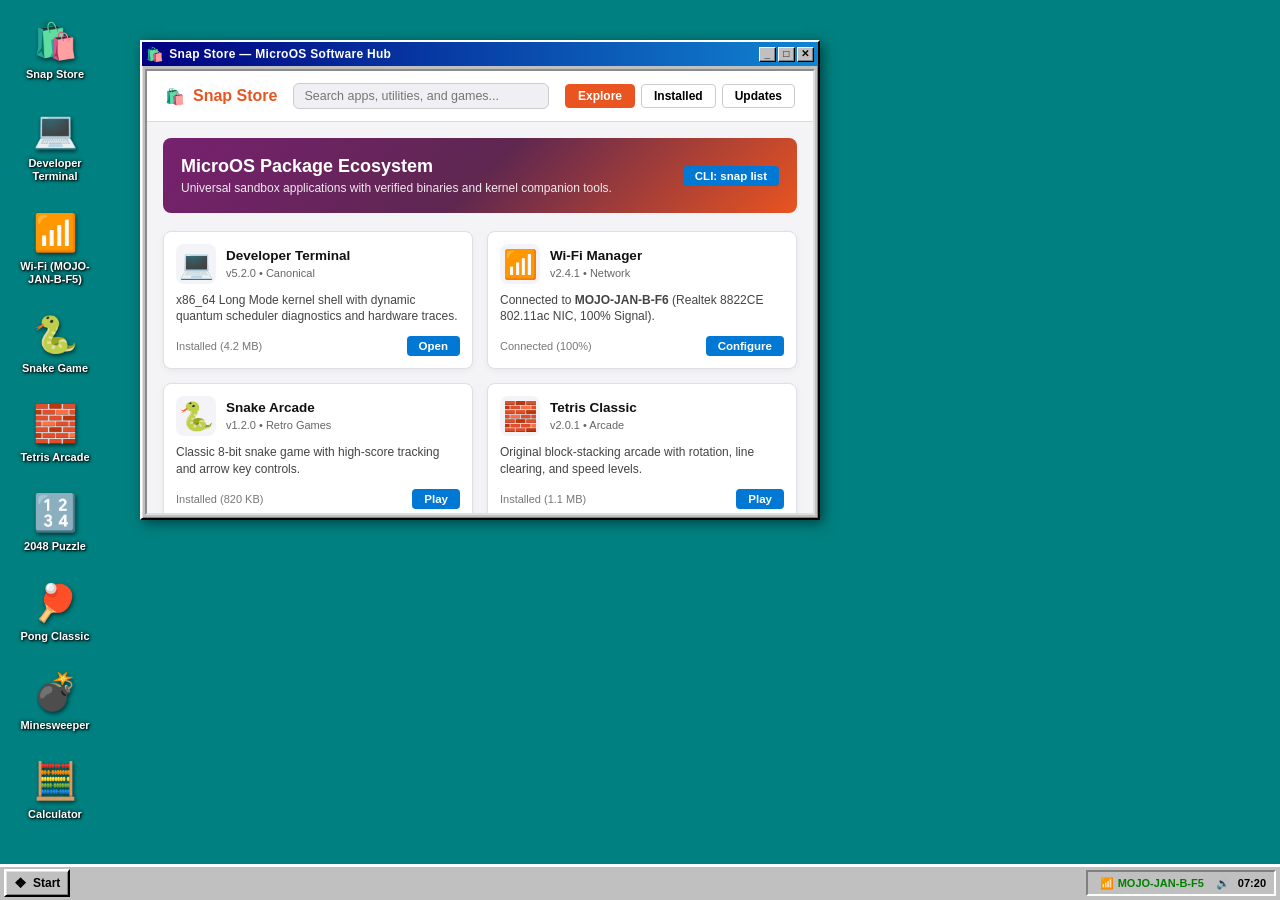
==== desktop_environment/index.html @ 08f971f9 "feat: complete Yashwanth Micro-OS with dynamic quantum scheduler, desktop environment, and verificat" ====
<!DOCTYPE html>
<html lang="en">
<head>
  <meta charset="UTF-8">
  <meta name="viewport" content="width=device-width, initial-scale=1.0">
  <title>MicroOS — Classic Retro Desktop &amp; Snap Store</title>
  <style>
    /* -------------------------------------------------------------------------
       THEME VARIABLES - DEFAULT: OLD STYLE CLASSIC (Retro 95/98 / Classic Unix)
       ------------------------------------------------------------------------- */
    :root {
      --desktop-bg: #008080; /* Classic Retro Teal */
      --window-bg: #c0c0c0; /* Classic Windows/Motif Gray */
      --window-border: #dfdfdf;
      --window-shadow: #808080;
      --window-darkshadow: #000000;
      --titlebar-bg: linear-gradient(90deg, #000080 0%, #1084d0 100%);
      --titlebar-inactive: linear-gradient(90deg, #808080 0%, #b5b5b5 100%);
      --titlebar-text: #ffffff;
      --taskbar-bg: #c0c0c0;
      --taskbar-border: #ffffff;
      --button-face: #c0c0c0;
      --button-light: #ffffff;
      --button-shadow: #808080;
      --text-main: #000000;
      --text-muted: #404040;
      --font-system: "Tahoma", "MS Sans Serif", "Segoe UI", sans-serif;
      --font-mono: "Cascadia Code", "Courier New", monospace;
      --tray-inset: inset 1px 1px #808080, inset -1px -1px #ffffff;
    }

    /* Modern Neon Theme (Switchable) */
    body.theme-modern {
      --desktop-bg: #0e071c;
      --window-bg: rgba(20, 12, 36, 0.96);
      --window-border: rgba(255, 255, 255, 0.15);
      --window-shadow: rgba(0, 0, 0, 0.5);
      --titlebar-bg: rgba(15, 8, 28, 0.9);
      --titlebar-text: #00e5ff;
      --taskbar-bg: rgba(22, 14, 38, 0.85);
      --button-face: rgba(255, 255, 255, 0.08);
      --text-main: #ffffff;
      --text-muted: #9e9eb3;
    }

    /* Classic Ubuntu Theme (Switchable) */
    body.theme-ubuntu {
      --desktop-bg: #300a24; /* Canonical Aubergine */
      --window-bg: #3c3b37;
      --window-border: #5c3566;
      --titlebar-bg: linear-gradient(180deg, #3c3b37 0%, #2e2d29 100%);
      --titlebar-text: #dfdbd2;
      --taskbar-bg: #1e1d1b;
      --text-main: #ffffff;
      --text-muted: #aea79f;
    }

    * {
      box-sizing: border-box;
      margin: 0;
      padding: 0;
      user-select: none;
    }

    body {
      font-family: var(--font-system);
      background-color: var(--desktop-bg);
      color: var(--text-main);
      height: 100vh;
      overflow: hidden;
      display: flex;
      flex-direction: column;
      position: relative;
    }

    /* Classic Wallpaper Pattern / Canvas */
    .retro-wallpaper {
      position: absolute;
      top: 0;
      left: 0;
      width: 100%;
      height: calc(100vh - 36px);
      z-index: 1;
      background: var(--desktop-bg);
    }
    body.theme-modern .retro-wallpaper {
      background: linear-gradient(135deg, #0e071c 0%, #1a0b30 45%, #2a0845 70%);
    }

    /* Desktop Grid Icons */
    .desktop-icons-grid {
      position: absolute;
      top: 14px;
      left: 14px;
      display: flex;
      flex-direction: column;
      flex-wrap: wrap;
      height: calc(100vh - 70px);
      gap: 16px;
      z-index: 10;
      align-content: flex-start;
    }

    .desktop-shortcut {
      width: 82px;
      display: flex;
      flex-direction: column;
      align-items: center;
      gap: 6px;
      cursor: pointer;
      padding: 6px 4px;
      border-radius: 4px;
      text-align: center;
      transition: background 0.15s;
    }
    .desktop-shortcut:hover, .desktop-shortcut.selected {
      background: rgba(0, 0, 128, 0.45);
      outline: 1px dotted #ffffff;
    }
    .shortcut-icon {
      font-size: 36px;
      filter: drop-shadow(1px 2px 2px rgba(0,0,0,0.6));
    }
    .shortcut-label {
      font-size: 11px;
      font-weight: 600;
      color: #ffffff;
      text-shadow: 1px 1px 2px #000000, 0 0 4px #000000;
      word-break: break-word;
      line-height: 1.2;
    }

    /* -------------------------------------------------------------------------
       CLASSIC RETRO WINDOW CHROME (Old Style 3D Bevels)
       ------------------------------------------------------------------------- */
    .window {
      position: absolute;
      background: var(--window-bg);
      border-top: 2px solid var(--button-light);
      border-left: 2px solid var(--button-light);
      border-right: 2px solid var(--window-darkshadow);
      border-bottom: 2px solid var(--window-darkshadow);
      box-shadow: inset 1px 1px 0px #dfdfdf, inset -1px -1px 0px var(--button-shadow), 3px 3px 12px rgba(0,0,0,0.5);
      display: flex;
      flex-direction: column;
      overflow: hidden;
      z-index: 30;
      min-width: 320px;
      min-height: 200px;
    }
    .window.active-window {
      z-index: 50;
    }
    .window.active-window .window-titlebar {
      background: var(--titlebar-bg);
      color: var(--titlebar-text);
    }
    .window.minimized {
      display: none !important;
    }

    .window-titlebar {
      height: 24px;
      background: var(--titlebar-inactive);
      color: #d0d0d0;
      display: flex;
      align-items: center;
      justify-content: space-between;
      padding: 2px 4px;
      cursor: move;
      font-weight: bold;
      font-size: 12px;
      letter-spacing: 0.3px;
    }

    .titlebar-left {
      display: flex;
      align-items: center;
      gap: 6px;
      overflow: hidden;
      white-space: nowrap;
      text-overflow: ellipsis;
    }
    .titlebar-icon { font-size: 14px; }

    .titlebar-controls {
      display: flex;
      align-items: center;
      gap: 2px;
    }

    /* Old Style Beveled Square Buttons */
    .retro-btn-box {
      width: 17px;
      height: 15px;
      background: var(--button-face);
      border-top: 1px solid var(--button-light);
      border-left: 1px solid var(--button-light);
      border-right: 1px solid var(--window-darkshadow);
      border-bottom: 1px solid var(--window-darkshadow);
      box-shadow: inset -1px -1px var(--button-shadow);
      display: flex;
      align-items: center;
      justify-content: center;
      font-size: 10px;
      font-weight: bold;
      color: #000000;
      cursor: pointer;
      line-height: 1;
    }
    .retro-btn-box:active {
      border-top: 1px solid var(--window-darkshadow);
      border-left: 1px solid var(--window-darkshadow);
      border-right: 1px solid var(--button-light);
      border-bottom: 1px solid var(--button-light);
      box-shadow: none;
      padding-top: 1px;
      padding-left: 1px;
    }

    .window-body {
      flex: 1;
      overflow: auto;
      background: #ffffff;
      border: 2px inset #dfdfdf;
      margin: 3px;
      position: relative;
    }

    /* -------------------------------------------------------------------------
       TERMINAL WINDOW (/bin/sh)
       ------------------------------------------------------------------------- */
    .terminal-body {
      background: #000000;
      color: #00ff66;
      font-family: var(--font-mono);
      font-size: 13px;
      line-height: 1.45;
      padding: 12px;
      height: 100%;
      overflow-y: auto;
    }
    .ascii-banner {
      color: #00e5ff;
      font-weight: bold;
      white-space: pre;
      line-height: 1.15;
      margin-bottom: 8px;
    }
    .term-prompt { color: #ffff00; font-weight: bold; }
    .term-line { margin-bottom: 4px; word-break: break-all; }
    .term-input-row { display: flex; align-items: center; gap: 4px; }
    .term-input {
      background: transparent;
      border: none;
      outline: none;
      color: #ffffff;
      font-family: inherit;
      font-size: inherit;
      flex: 1;
    }

    /* -------------------------------------------------------------------------
       SNAP STORE (MicroOS Software Center)
       ------------------------------------------------------------------------- */
    .snap-container {
      display: flex;
      flex-direction: column;
      height: 100%;
      background: #f4f4f7;
      color: #222;
      font-family: var(--font-system);
    }
    .snap-header {
      background: #ffffff;
      border-bottom: 1px solid #dcdce0;
      padding: 12px 18px;
      display: flex;
      align-items: center;
      justify-content: space-between;
      gap: 16px;
    }
    .snap-logo-row {
      display: flex;
      align-items: center;
      gap: 8px;
      font-weight: bold;
      font-size: 16px;
      color: #e95420; /* Canonical Ubuntu Orange */
    }
    .snap-search-box {
      flex: 1;
      max-width: 320px;
      background: #f0f0f4;
      border: 1px solid #ccc;
      border-radius: 6px;
      padding: 5px 10px;
      font-size: 12.5px;
      outline: none;
    }
    .snap-nav-tabs {
      display: flex;
      gap: 6px;
    }
    .snap-tab-btn {
      padding: 4px 12px;
      border-radius: 4px;
      border: 1px solid #ccc;
      background: #fff;
      font-size: 12px;
      font-weight: 600;
      cursor: pointer;
    }
    .snap-tab-btn.active {
      background: #e95420;
      color: #fff;
      border-color: #e95420;
    }
    .snap-content-area {
      flex: 1;
      overflow-y: auto;
      padding: 16px;
    }
    .snap-banner-hero {
      background: linear-gradient(135deg, #77216f 0%, #5e2750 50%, #e95420 100%);
      color: #ffffff;
      border-radius: 8px;
      padding: 18px;
      margin-bottom: 18px;
      display: flex;
      justify-content: space-between;
      align-items: center;
    }
    .snap-grid-cards {
      display: grid;
      grid-template-columns: repeat(auto-fill, minmax(240px, 1fr));
      gap: 14px;
    }
    .snap-app-card {
      background: #ffffff;
      border: 1px solid #e0e0e4;
      border-radius: 8px;
      padding: 12px;
      display: flex;
      flex-direction: column;
      gap: 8px;
      box-shadow: 0 2px 6px rgba(0,0,0,0.05);
      transition: transform 0.15s, box-shadow 0.15s;
    }
    .snap-app-card:hover {
      transform: translateY(-2px);
      box-shadow: 0 5px 14px rgba(0,0,0,0.1);
    }
    .snap-card-top {
      display: flex;
      align-items: center;
      gap: 10px;
    }
    .snap-card-icon {
      font-size: 28px;
      width: 40px;
      height: 40px;
      background: #f4f4f8;
      border-radius: 8px;
      display: flex;
      align-items: center;
      justify-content: center;
    }
    .snap-card-info h4 {
      font-size: 13.5px;
      font-weight: 700;
      color: #111;
    }
    .snap-card-info span {
      font-size: 11px;
      color: #666;
    }
    .snap-card-desc {
      font-size: 12px;
      color: #444;
      line-height: 1.35;
      flex: 1;
    }
    .snap-card-footer {
      display: flex;
      align-items: center;
      justify-content: space-between;
      margin-top: 4px;
    }
    .snap-install-btn {
      background: #0e8420;
      color: #fff;
      border: none;
      padding: 4px 12px;
      border-radius: 4px;
      font-weight: bold;
      font-size: 11.5px;
      cursor: pointer;
      transition: background 0.15s;
    }
    .snap-install-btn:hover { background: #0a6618; }
    .snap-install-btn.installed { background: #555; cursor: default; }
    .snap-install-btn.open { background: #0078d4; }

    /* -------------------------------------------------------------------------
       WI-FI CONNECTIONS WINDOW (Matching Real Device Hardware)
       ------------------------------------------------------------------------- */
    .wifi-container {
      background: #1e1e24;
      color: #f0f0f5;
      padding: 16px;
      height: 100%;
      display: flex;
      flex-direction: column;
      gap: 12px;
      font-family: var(--font-system);
    }
    .wifi-header-info {
      background: rgba(255, 255, 255, 0.05);
      border: 1px solid rgba(255, 255, 255, 0.1);
      border-radius: 6px;
      padding: 10px 14px;
    }
    .wifi-network-card {
      background: rgba(255, 255, 255, 0.04);
      border: 1px solid rgba(255, 255, 255, 0.08);
      border-radius: 6px;
      padding: 10px 14px;
      display: flex;
      align-items: center;
      justify-content: space-between;
      cursor: pointer;
      transition: background 0.15s, border-color 0.15s;
    }
    .wifi-network-card:hover {
      background: rgba(255, 255, 255, 0.08);
      border-color: #00e5ff;
    }
    .wifi-network-card.connected {
      background: rgba(0, 229, 255, 0.12);
      border: 1px solid #00e5ff;
    }
    .wifi-ssid-title {
      font-weight: 700;
      font-size: 13.5px;
      display: flex;
      align-items: center;
      gap: 8px;
    }
    .wifi-badge-connected {
      background: #00e676;
      color: #000;
      padding: 2px 6px;
      border-radius: 4px;
      font-size: 10px;
      font-weight: 800;
    }
    .wifi-disconnect-btn {
      background: #444;
      color: #fff;
      border: 1px solid #666;
      border-radius: 4px;
      padding: 4px 12px;
      font-size: 12px;
      cursor: pointer;
    }
    .wifi-disconnect-btn:hover { background: #d32f2f; }

    /* -------------------------------------------------------------------------
       CLASSIC RETRO TASKBAR (Bottom Bar)
       ------------------------------------------------------------------------- */
    .retro-taskbar {
      position: absolute;
      bottom: 0;
      left: 0;
      width: 100%;
      height: 36px;
      background: var(--taskbar-bg);
      border-top: 2px solid var(--button-light);
      box-shadow: inset 0 1px 0 #ffffff;
      display: flex;
      align-items: center;
      justify-content: space-between;
      padding: 2px 4px;
      z-index: 100;
    }

    .start-btn {
      height: 28px;
      padding: 2px 8px;
      background: var(--button-face);
      border-top: 2px solid var(--button-light);
      border-left: 2px solid var(--button-light);
      border-right: 2px solid var(--window-darkshadow);
      border-bottom: 2px solid var(--window-darkshadow);
      box-shadow: inset 1px 1px #dfdfdf, inset -1px -1px var(--button-shadow);
      display: flex;
      align-items: center;
      gap: 6px;
      font-weight: bold;
      font-size: 12px;
      cursor: pointer;
    }
    .start-btn:active, .start-btn.active {
      border-top: 2px solid var(--window-darkshadow);
      border-left: 2px solid var(--window-darkshadow);
      border-right: 2px solid var(--button-light);
      border-bottom: 2px solid var(--button-light);
      box-shadow: none;
      padding-top: 4px;
      padding-left: 10px;
    }

    .taskbar-tasks-row {
      flex: 1;
      display: flex;
      align-items: center;
      gap: 4px;
      margin: 0 8px;
      overflow-x: auto;
    }

    .taskbar-item-btn {
      height: 26px;
      min-width: 120px;
      max-width: 180px;
      background: var(--button-face);
      border-top: 2px solid var(--button-light);
      border-left: 2px solid var(--button-light);
      border-right: 2px solid var(--window-darkshadow);
      border-bottom: 2px solid var(--window-darkshadow);
      box-shadow: inset 1px 1px #dfdfdf, inset -1px -1px var(--button-shadow);
      display: flex;
      align-items: center;
      gap: 6px;
      padding: 0 6px;
      font-size: 11.5px;
      font-weight: 600;
      cursor: pointer;
      overflow: hidden;
      white-space: nowrap;
      text-overflow: ellipsis;
    }
    .taskbar-item-btn.active {
      background: #d8d8d8;
      border-top: 2px solid var(--window-darkshadow);
      border-left: 2px solid var(--window-darkshadow);
      border-right: 2px solid var(--button-light);
      border-bottom: 2px solid var(--button-light);
      box-shadow: none;
      font-weight: bold;
    }

    .system-tray {
      height: 26px;
      border-top: 2px solid var(--button-shadow);
      border-left: 2px solid var(--button-shadow);
      border-right: 2px solid var(--button-light);
      border-bottom: 2px solid var(--button-light);
      display: flex;
      align-items: center;
      gap: 8px;
      padding: 0 8px;
      font-size: 11px;
      font-weight: bold;
    }
    .tray-wifi-pill {
      cursor: pointer;
      display: flex;
      align-items: center;
      gap: 4px;
      padding: 2px 4px;
      border-radius: 2px;
    }
    .tray-wifi-pill:hover { background: rgba(0,0,0,0.1); }

    /* -------------------------------------------------------------------------
       CLASSIC START MENU (Retro 95/98 Cascading Menu)
       ------------------------------------------------------------------------- */
    .start-menu {
      position: absolute;
      bottom: 36px;
      left: 2px;
      width: 250px;
      background: var(--window-bg);
      border-top: 2px solid var(--button-light);
      border-left: 2px solid var(--button-light);
      border-right: 2px solid var(--window-darkshadow);
      border-bottom: 2px solid var(--window-darkshadow);
      box-shadow: 3px 3px 10px rgba(0,0,0,0.5);
      display: none;
      flex-direction: row;
      z-index: 200;
    }
    .start-menu.open { display: flex; }
    .start-banner-strip {
      width: 28px;
      background: linear-gradient(180deg, #000080 0%, #1084d0 100%);
      color: #ffffff;
      writing-mode: vertical-lr;
      transform: rotate(180deg);
      display: flex;
      align-items: center;
      justify-content: flex-end;
      padding: 10px 4px;
      font-weight: bold;
      font-size: 15px;
      letter-spacing: 2px;
    }
    .start-menu-items {
      flex: 1;
      padding: 4px;
      display: flex;
      flex-direction: column;
      gap: 2px;
    }
    .start-item {
      display: flex;
      align-items: center;
      gap: 10px;
      padding: 6px 10px;
      font-size: 12px;
      font-weight: 500;
      cursor: pointer;
    }
    .start-item:hover {
      background: #000080;
      color: #ffffff;
    }
    .start-divider {
      height: 1px;
      background: var(--button-shadow);
      border-bottom: 1px solid var(--button-light);
      margin: 4px 0;
    }

    /* -------------------------------------------------------------------------
       ARCADE GAMES & TOOLS CONTAINER
       ------------------------------------------------------------------------- */
    .game-container {
      display: flex;
      flex-direction: column;
      align-items: center;
      justify-content: center;
      padding: 12px;
      height: 100%;
      background: #110722;
      color: #ffffff;
    }
    .game-canvas {
      border: 2px inset #dfdfdf;
      background: #000000;
    }

    /* Retro Calculator */
    .calc-container {
      background: #c0c0c0;
      padding: 10px;
      height: 100%;
      display: flex;
      flex-direction: column;
      gap: 8px;
    }
    .calc-screen {
      background: #ffffff;
      border: 2px inset #808080;
      height: 36px;
      padding: 4px 8px;
      text-align: right;
      font-family: var(--font-mono);
      font-size: 18px;
      font-weight: bold;
    }
    .calc-buttons-grid {
      display: grid;
      grid-template-columns: repeat(4, 1fr);
      gap: 6px;
      flex: 1;
    }
    .calc-btn {
      background: var(--button-face);
      border-top: 2px solid var(--button-light);
      border-left: 2px solid var(--button-light);
      border-right: 2px solid var(--window-darkshadow);
      border-bottom: 2px solid var(--window-darkshadow);
      font-weight: bold;
      font-size: 14px;
      cursor: pointer;
      display: flex;
      align-items: center;
      justify-content: center;
    }
    .calc-btn:active {
      border-top: 2px solid var(--window-darkshadow);
      border-left: 2px solid var(--window-darkshadow);
      border-right: 2px solid var(--button-light);
      border-bottom: 2px solid var(--button-light);
    }
  </style>
</head>
<body>

  <!-- Retro Teal Wallpaper -->
  <div class="retro-wallpaper"></div>

  <!-- Desktop Grid Shortcuts (Old Style System Icons) -->
  <main class="desktop-icons-grid">
    <div class="desktop-shortcut" onclick="openWindow('winSnapStore')">
      <div class="shortcut-icon">🛍️</div>
      <div class="shortcut-label">Snap Store</div>
    </div>
    <div class="desktop-shortcut" onclick="openWindow('winTerminal')">
      <div class="shortcut-icon">💻</div>
      <div class="shortcut-label">Developer Terminal</div>
    </div>
    <div class="desktop-shortcut" onclick="openWindow('winWifi')">
      <div class="shortcut-icon">📶</div>
      <div class="shortcut-label" id="desktopWifiLabel">Wi-Fi (MOJO-JAN-B-F5)</div>
    </div>
    <div class="desktop-shortcut" onclick="openWindow('winSnake')">
      <div class="shortcut-icon">🐍</div>
      <div class="shortcut-label">Snake Game</div>
    </div>
    <div class="desktop-shortcut" onclick="openWindow('winTetris')">
      <div class="shortcut-icon">🧱</div>
      <div class="shortcut-label">Tetris Arcade</div>
    </div>
    <div class="desktop-shortcut" onclick="openWindow('win2048')">
      <div class="shortcut-icon">🔢</div>
      <div class="shortcut-label">2048 Puzzle</div>
    </div>
    <div class="desktop-shortcut" onclick="openWindow('winPong')">
      <div class="shortcut-icon">🏓</div>
      <div class="shortcut-label">Pong Classic</div>
    </div>
    <div class="desktop-shortcut" onclick="openWindow('winMinesweeper')">
      <div class="shortcut-icon">💣</div>
      <div class="shortcut-label">Minesweeper</div>
    </div>
    <div class="desktop-shortcut" onclick="openWindow('winCalc')">
      <div class="shortcut-icon">🧮</div>
      <div class="shortcut-label">Calculator</div>
    </div>
  </main>

  <!-- =======================================================================
       WINDOW 1: SNAP STORE (MicroOS Software Center)
       ======================================================================= -->
  <div class="window active-window" id="winSnapStore" style="left: 140px; top: 40px; width: 680px; height: 480px;">
    <div class="window-titlebar" onmousedown="startDrag(event, 'winSnapStore')">
      <div class="titlebar-left">
        <span class="titlebar-icon">🛍️</span>
        <span>Snap Store — MicroOS Software Hub</span>
      </div>
      <div class="titlebar-controls">
        <div class="retro-btn-box" onclick="minimizeWindow('winSnapStore')">_</div>
        <div class="retro-btn-box" onclick="maximizeWindow('winSnapStore')">□</div>
        <div class="retro-btn-box" onclick="closeWindow('winSnapStore')">✕</div>
      </div>
    </div>
    <div class="window-body">
      <div class="snap-container">
        <!-- Snap Store Header -->
        <div class="snap-header">
          <div class="snap-logo-row">
            <span>🛍️</span>
            <span>Snap Store</span>
          </div>
          <input type="text" class="snap-search-box" id="snapSearchInput" placeholder="Search apps, utilities, and games..." oninput="filterSnapApps(this.value)">
          <div class="snap-nav-tabs">
            <button class="snap-tab-btn active" onclick="switchSnapTab('explore', this)">Explore</button>
            <button class="snap-tab-btn" onclick="switchSnapTab('installed', this)">Installed</button>
            <button class="snap-tab-btn" onclick="switchSnapTab('updates', this)">Updates</button>
          </div>
        </div>

        <!-- Snap Store Content -->
        <div class="snap-content-area" id="snapContentArea">
          <div class="snap-banner-hero">
            <div>
              <h2 style="font-size: 18px; margin-bottom: 4px;">MicroOS Package Ecosystem</h2>
              <p style="font-size: 12px; opacity: 0.9;">Universal sandbox applications with verified binaries and kernel companion tools.</p>
            </div>
            <button class="snap-install-btn open" onclick="openWindow('winTerminal'); runTermCommand('snap list');">CLI: snap list</button>
          </div>

          <div class="snap-grid-cards" id="snapAppsGrid">
            <!-- App: Developer Terminal -->
            <div class="snap-app-card" data-installed="true">
              <div class="snap-card-top">
                <div class="snap-card-icon">💻</div>
                <div class="snap-card-info">
                  <h4>Developer Terminal</h4>
                  <span>v5.2.0 • Canonical</span>
                </div>
              </div>
              <div class="snap-card-desc">x86_64 Long Mode kernel shell with dynamic quantum scheduler diagnostics and hardware traces.</div>
              <div class="snap-card-footer">
                <span style="font-size: 11px; color: #777;">Installed (4.2 MB)</span>
                <button class="snap-install-btn open" onclick="openWindow('winTerminal')">Open</button>
              </div>
            </div>

            <!-- App: Wi-Fi Device Manager -->
            <div class="snap-app-card" data-installed="true">
              <div class="snap-card-top">
                <div class="snap-card-icon">📶</div>
                <div class="snap-card-info">
                  <h4>Wi-Fi Manager</h4>
                  <span>v2.4.1 • Network</span>
                </div>
              </div>
              <div class="snap-card-desc">Connected to <strong>MOJO-JAN-B-F6</strong> (Realtek 8822CE 802.11ac NIC, 100% Signal).</div>
              <div class="snap-card-footer">
                <span style="font-size: 11px; color: #777;">Connected (100%)</span>
                <button class="snap-install-btn open" onclick="openWindow('winWifi')">Configure</button>
              </div>
            </div>

            <!-- App: Snake Arcade -->
            <div class="snap-app-card" data-installed="true">
              <div class="snap-card-top">
                <div class="snap-card-icon">🐍</div>
                <div class="snap-card-info">
                  <h4>Snake Arcade</h4>
                  <span>v1.2.0 • Retro Games</span>
                </div>
              </div>
              <div class="snap-card-desc">Classic 8-bit snake game with high-score tracking and arrow key controls.</div>
              <div class="snap-card-footer">
                <span style="font-size: 11px; color: #777;">Installed (820 KB)</span>
                <button class="snap-install-btn open" onclick="openWindow('winSnake')">Play</button>
              </div>
            </div>

            <!-- App: Tetris Arcade -->
            <div class="snap-app-card" data-installed="true">
              <div class="snap-card-top">
                <div class="snap-card-icon">🧱</div>
                <div class="snap-card-info">
                  <h4>Tetris Classic</h4>
                  <span>v2.0.1 • Arcade</span>
                </div>
              </div>
              <div class="snap-card-desc">Original block-stacking arcade with rotation, line clearing, and speed levels.</div>
              <div class="snap-card-footer">
                <span style="font-size: 11px; color: #777;">Installed (1.1 MB)</span>
                <button class="snap-install-btn open" onclick="openWindow('winTetris')">Play</button>
              </div>
            </div>

            <!-- App: 2048 Puzzle -->
            <div class="snap-app-card" data-installed="true">
              <div class="snap-card-top">
                <div class="snap-card-icon">🔢</div>
                <div class="snap-card-info">
                  <h4>2048 Puzzle</h4>
                  <span>v1.0.4 • Puzzle</span>
                </div>
              </div>
              <div class="snap-card-desc">Slide numbered tiles to merge them into the legendary 2048 block.</div>
              <div class="snap-card-footer">
                <span style="font-size: 11px; color: #777;">Installed (640 KB)</span>
                <button class="snap-install-btn open" onclick="openWindow('win2048')">Play</button>
              </div>
            </div>

            <!-- App: Minesweeper -->
            <div class="snap-app-card" data-installed="true">
              <div class="snap-card-top">
                <div class="snap-card-icon">💣</div>
                <div class="snap-card-info">
                  <h4>Minesweeper</h4>
                  <span>v3.2.0 • Classic</span>
                </div>
              </div>
              <div class="snap-card-desc">Classic 9x9 minefield with digital LCD timer and flagging.</div>
              <div class="snap-card-footer">
                <span style="font-size: 11px; color: #777;">Installed (512 KB)</span>
                <button class="snap-install-btn open" onclick="openWindow('winMinesweeper')">Play</button>
              </div>
            </div>

            <!-- App: Scientific Calculator -->
            <div class="snap-app-card" id="cardCalc" data-installed="true">
              <div class="snap-card-top">
                <div class="snap-card-icon">🧮</div>
                <div class="snap-card-info">
                  <h4>Retro Calculator</h4>
                  <span>v1.5.0 • Utilities</span>
                </div>
              </div>
              <div class="snap-card-desc">Classic beveled pocket calculator with arithmetic operations.</div>
              <div class="snap-card-footer">
                <span style="font-size: 11px; color: #777;">Installed (320 KB)</span>
                <button class="snap-install-btn open" onclick="openWindow('winCalc')">Open</button>
              </div>
            </div>

            <!-- App: Pixel Paint (Installable) -->
            <div class="snap-app-card" id="cardPaint" data-installed="false">
              <div class="snap-card-top">
                <div class="snap-card-icon">🎨</div>
                <div class="snap-card-info">
                  <h4>Pixel Paint Pro</h4>
                  <span>v2.1.0 • Graphics</span>
                </div>
              </div>
              <div class="snap-card-desc">Retro drawing canvas with color palette and pixel brush tools.</div>
              <div class="snap-card-footer">
                <span style="font-size: 11px; color: #777;">Package size: 1.8 MB</span>
                <button class="snap-install-btn" id="btnInstallPaint" onclick="installSnapApp('cardPaint', 'winPaint', 'btnInstallPaint')">Install</button>
              </div>
            </div>
          </div>
        </div>
      </div>
    </div>
  </div>

  <!-- =======================================================================
       WINDOW 2: WI-FI CONNECTIONS (Shows User's Connected Device Wi-Fi)
       ======================================================================= -->
  <div class="window" id="winWifi" style="left: 220px; top: 60px; width: 480px; height: 420px; display: none;">
    <div class="window-titlebar" onmousedown="startDrag(event, 'winWifi')">
      <div class="titlebar-left">
        <span class="titlebar-icon">📶</span>
        <span>Wi-Fi Connections — Hardware Radio</span>
      </div>
      <div class="titlebar-controls">
        <div class="retro-btn-box" onclick="minimizeWindow('winWifi')">_</div>
        <div class="retro-btn-box" onclick="closeWindow('winWifi')">✕</div>
      </div>
    </div>
    <div class="window-body">
      <div class="wifi-container">
        <!-- Live Hardware NIC Banner -->
        <div class="wifi-header-info">
          <div style="font-size: 11.5px; color: #8be9fd; margin-bottom: 4px;">DEVICE HARDWARE INTERFACE:</div>
          <div style="font-weight: bold; font-size: 13px; color: #ffffff;">Realtek 8822CE Wireless LAN 802.11ac PCI-E NIC</div>
          <div style="font-size: 11px; color: #aaa; margin-top: 4px; display: flex; gap: 14px;">
            <span>MAC: 00:45:e2:ad:9e:cc</span>
            <span>Speed: 270 Mbps</span>
            <span>Radio: 802.11n (2.4 GHz)</span>
          </div>
        </div>

        <div style="font-size: 12px; font-weight: bold; color: #ffffff; margin-top: 4px; display: flex; justify-content: space-between; align-items: center;">
          <span>Visible Networks (Connected Device):</span>
          <button style="background: rgba(255,255,255,0.08); border: 1px solid rgba(255,255,255,0.2); color: #8be9fd; font-size: 11px; padding: 2px 8px; border-radius: 4px; cursor: pointer;" onclick="refreshWifiScan()">🔄 Rescan</button>
        </div>

        <div id="wifiNetworkList" style="display: flex; flex-direction: column; gap: 8px; overflow-y: auto; max-height: 250px;">
          <!-- Dynamically populated by renderWifiUI() -->
        </div>
      </div>
    </div>
  </div>

  <!-- =======================================================================
       WINDOW 3: DEVELOPER TERMINAL (/bin/sh)
       ======================================================================= -->
  <div class="window" id="winTerminal" style="left: 170px; top: 70px; width: 580px; height: 380px; display: none;">
    <div class="window-titlebar" onmousedown="startDrag(event, 'winTerminal')">
      <div class="titlebar-left">
        <span class="titlebar-icon">💻</span>
        <span>Developer Terminal — /bin/sh</span>
      </div>
      <div class="titlebar-controls">
        <div class="retro-btn-box" onclick="minimizeWindow('winTerminal')">_</div>
        <div class="retro-btn-box" onclick="maximizeWindow('winTerminal')">□</div>
        <div class="retro-btn-box" onclick="closeWindow('winTerminal')">✕</div>
      </div>
    </div>
    <div class="window-body terminal-body" id="termBody" onclick="focusTermInput()">
      <pre class="ascii-banner">
 __  __ _            ___  ____  
|  \/  (_) ___ _ __ / _ \/ ___| 
| |\/| | |/ __| '__| | | \___ \ 
| |  | | | (__| |  | |_| |___) |
|_|  |_|_|\___|_|   \___/|____/ 
      </pre>
      <div style="color: #00e5ff; margin-bottom: 4px;" id="termWifiBanner">MicroOS v5.2 (x86_64 Long Mode) — Connected: MOJO-JAN-B-F5</div>
      <div style="color: #8be9fd; margin-bottom: 12px;">Type 'help' for available commands. Try 'snap', 'wifi', 'sched'.</div>
      <div id="termHistory">
        <div class="term-line"><span class="term-prompt">yeshwanth@microos:~$</span> who am i</div>
        <div class="term-line" style="color: #00ff66;">yeshwanth</div>
        <div class="term-line"><span class="term-prompt">yeshwanth@microos:~$</span> iwconfig</div>
        <div class="term-line" style="color: #00ff66;">wlan0: IEEE 802.11ac ESSID:"MOJO-JAN-B-F5" Mode:Managed Frequency:2.412GHz Access Point: 3C:52:A1:05:AE:DA Bit Rate=270 Mb/s Link Quality=100/100 Signal level=-61 dBm</div>
      </div>
      <div class="term-input-row">
        <span class="term-prompt">yeshwanth@microos:~$</span>
        <input type="text" class="term-input" id="termInput" autocomplete="off" spellcheck="false" autofocus onkeydown="if(event.key==='Enter'||event.keyCode===13){handleTermEnter(event);}">
      </div>
    </div>
  </div>

  <!-- =======================================================================
       WINDOW 4: RETRO CALCULATOR (Old Style)
       ======================================================================= -->
  <div class="window" id="winCalc" style="left: 310px; top: 100px; width: 260px; height: 320px; display: none;">
    <div class="window-titlebar" onmousedown="startDrag(event, 'winCalc')">
      <div class="titlebar-left">
        <span class="titlebar-icon">🧮</span>
        <span>Calculator</span>
      </div>
      <div class="titlebar-controls">
        <div class="retro-btn-box" onclick="closeWindow('winCalc')">✕</div>
      </div>
    </div>
    <div class="window-body" style="background: var(--button-face);">
      <div class="calc-container">
        <div class="calc-screen" id="calcDisplay">0</div>
        <div class="calc-buttons-grid">
          <button class="calc-btn" onclick="calcInput('C')">C</button>
          <button class="calc-btn" onclick="calcInput('/')">/</button>
          <button class="calc-btn" onclick="calcInput('*')">*</button>
          <button class="calc-btn" onclick="calcInput('-')">-</button>
          <button class="calc-btn" onclick="calcInput('7')">7</button>
          <button class="calc-btn" onclick="calcInput('8')">8</button>
          <button class="calc-btn" onclick="calcInput('9')">9</button>
          <button class="calc-btn" onclick="calcInput('+')">+</button>
          <button class="calc-btn" onclick="calcInput('4')">4</button>
          <button class="calc-btn" onclick="calcInput('5')">5</button>
          <button class="calc-btn" onclick="calcInput('6')">6</button>
          <button class="calc-btn" onclick="calcInput('=')" style="grid-row: span 2; background: #000080; color: #fff;">=</button>
          <button class="calc-btn" onclick="calcInput('1')">1</button>
          <button class="calc-btn" onclick="calcInput('2')">2</button>
          <button class="calc-btn" onclick="calcInput('3')">3</button>
          <button class="calc-btn" onclick="calcInput('0')" style="grid-column: span 2;">0</button>
          <button class="calc-btn" onclick="calcInput('.')">.</button>
        </div>
      </div>
    </div>
  </div>

  <!-- WINDOW 5: SNAKE GAME -->
  <div class="window" id="winSnake" style="left: 200px; top: 60px; width: 400px; height: 460px; display: none;">
    <div class="window-titlebar" onmousedown="startDrag(event, 'winSnake')">
      <div class="titlebar-left"><span>🐍 Snake Arcade</span></div>
      <div class="titlebar-controls"><div class="retro-btn-box" onclick="closeWindow('winSnake')">✕</div></div>
    </div>
    <div class="window-body game-container">
      <div style="display: flex; gap: 20px; font-weight: bold; margin-bottom: 8px;">
        <div>SCORE: <span id="snakeScore" style="color: #00ff66;">0</span></div>
        <div>HIGH: <span id="snakeHigh" style="color: #ffff00;">0</span></div>
      </div>
      <canvas id="snakeCanvas" class="game-canvas" width="340" height="320"></canvas>
      <div style="font-size: 11px; margin-top: 8px; color: #aaa;">Arrow Keys / WASD • Space to Restart</div>
    </div>
  </div>

  <!-- WINDOW 6: TETRIS ARCADE -->
  <div class="window" id="winTetris" style="left: 240px; top: 50px; width: 380px; height: 490px; display: none;">
    <div class="window-titlebar" onmousedown="startDrag(event, 'winTetris')">
      <div class="titlebar-left"><span>🧱 Tetris Classic</span></div>
      <div class="titlebar-controls"><div class="retro-btn-box" onclick="closeWindow('winTetris')">✕</div></div>
    </div>
    <div class="window-body game-container">
      <div style="display: flex; gap: 20px; font-weight: bold; margin-bottom: 8px;">
        <div>SCORE: <span id="tetrisScore" style="color: #00e5ff;">0</span></div>
        <div>LINES: <span id="tetrisLines" style="color: #ff9100;">0</span></div>
      </div>
      <canvas id="tetrisCanvas" class="game-canvas" width="240" height="360"></canvas>
      <div style="font-size: 11px; margin-top: 8px; color: #aaa;">← → Move • ↑ Rotate • ↓ Drop • Space Hard Drop</div>
    </div>
  </div>

  <!-- WINDOW 7: 2048 PUZZLE -->
  <div class="window" id="win2048" style="left: 260px; top: 70px; width: 360px; height: 420px; display: none;">
    <div class="window-titlebar" onmousedown="startDrag(event, 'win2048')">
      <div class="titlebar-left"><span>🔢 2048 Puzzle</span></div>
      <div class="titlebar-controls"><div class="retro-btn-box" onclick="closeWindow('win2048')">✕</div></div>
    </div>
    <div class="window-body game-container">
      <div style="display: flex; justify-content: space-between; width: 280px; margin-bottom: 8px;">
        <div>SCORE: <span id="score2048" style="color: #ffab00; font-weight: bold;">0</span></div>
        <button onclick="init2048()" style="padding: 2px 8px; cursor: pointer;">New Game</button>
      </div>
      <div id="grid2048" style="display: grid; grid-template-columns: repeat(4, 60px); gap: 6px; background: #333; padding: 8px; border-radius: 4px;"></div>
    </div>
  </div>

  <!-- WINDOW 8: MINESWEEPER -->
  <div class="window" id="winMinesweeper" style="left: 280px; top: 80px; width: 300px; height: 380px; display: none;">
    <div class="window-titlebar" onmousedown="startDrag(event, 'winMinesweeper')">
      <div class="titlebar-left"><span>💣 Minesweeper</span></div>
      <div class="titlebar-controls"><div class="retro-btn-box" onclick="closeWindow('winMinesweeper')">✕</div></div>
    </div>
    <div class="window-body game-container" style="background: var(--button-face);">
      <div style="display: flex; justify-content: space-between; width: 240px; background: #000; padding: 4px 8px; margin-bottom: 8px; border: 2px inset #808080;">
        <span id="mineCountLcd" style="color: #ff0000; font-family: monospace; font-size: 18px; font-weight: bold;">010</span>
        <span id="mineSmiley" style="font-size: 18px; cursor: pointer;" onclick="initMinesweeper()">😊</span>
        <span id="mineTimeLcd" style="color: #ff0000; font-family: monospace; font-size: 18px; font-weight: bold;">000</span>
      </div>
      <div id="mineGrid" style="display: grid; grid-template-columns: repeat(9, 26px); gap: 1px; background: #808080; border: 2px inset #fff; padding: 2px;"></div>
    </div>
  </div>

  <!-- WINDOW 9: PONG CLASSIC -->
  <div class="window" id="winPong" style="left: 300px; top: 90px; width: 460px; height: 380px; display: none;">
    <div class="window-titlebar" onmousedown="startDrag(event, 'winPong')">
      <div class="titlebar-left"><span>🏓 Pong Classic</span></div>
      <div class="titlebar-controls"><div class="retro-btn-box" onclick="closeWindow('winPong')">✕</div></div>
    </div>
    <div class="window-body game-container">
      <div style="display: flex; gap: 20px; font-weight: bold; margin-bottom: 8px;">
        <div>PLAYER: <span id="pongP1" style="color: #00e5ff;">0</span></div>
        <div>CPU: <span id="pongCPU" style="color: #ff5252;">0</span></div>
      </div>
      <canvas id="pongCanvas" class="game-canvas" width="420" height="260"></canvas>
    </div>
  </div>

  <!-- =======================================================================
       CLASSIC RETRO TASKBAR
       ======================================================================= -->
  <footer class="retro-taskbar">
    <!-- Start Button -->
    <div class="start-btn" id="startBtn" onclick="toggleStartMenu()">
      <span style="font-size: 14px;">❖</span>
      <span>Start</span>
    </div>

    <!-- Active Window Task Buttons -->
    <div class="taskbar-tasks-row" id="taskbarTasksRow"></div>

    <!-- System Tray Inset -->
    <div class="system-tray">
      <div class="tray-wifi-pill" onclick="openWindow('winWifi')" id="trayWifiPill" title="Wi-Fi: MOJO-JAN-B-F5 (Connected, 100%)">
        <span>📶</span>
        <span style="color: #008000;" id="trayWifiSsid">MOJO-JAN-B-F5</span>
      </div>
      <div title="Volume: 100%">🔊</div>
      <div id="trayClock">19:02</div>
    </div>
  </footer>

  <!-- Cascading Start Menu (Old Style 95/98) -->
  <div class="start-menu" id="startMenu">
    <div class="start-banner-strip">MicroOS 98</div>
    <div class="start-menu-items">
      <div class="start-item" onclick="openWindow('winSnapStore'); toggleStartMenu();">🛍️ Snap Store</div>
      <div class="start-item" onclick="openWindow('winTerminal'); toggleStartMenu();">💻 Developer Terminal</div>
      <div class="start-item" onclick="openWindow('winWifi'); toggleStartMenu();" id="startWifiItem">📶 Wi-Fi (MOJO-JAN-B-F5)</div>
      <div class="start-divider"></div>
      <div class="start-item" onclick="openWindow('winSnake'); toggleStartMenu();">🐍 Snake Game</div>
      <div class="start-item" onclick="openWindow('winTetris'); toggleStartMenu();">🧱 Tetris Arcade</div>
      <div class="start-item" onclick="openWindow('win2048'); toggleStartMenu();">🔢 2048 Puzzle</div>
      <div class="start-item" onclick="openWindow('winMinesweeper'); toggleStartMenu();">💣 Minesweeper</div>
      <div class="start-item" onclick="openWindow('winPong'); toggleStartMenu();">🏓 Pong Classic</div>
      <div class="start-item" onclick="openWindow('winCalc'); toggleStartMenu();">🧮 Calculator</div>
      <div class="start-divider"></div>
      <div class="start-item" onclick="cycleTheme(); toggleStartMenu();">🎨 Switch Theme (Retro/Neon/Ubuntu)</div>
      <div class="start-item" onclick="openWindow('winTerminal'); runTermCommand('sched'); toggleStartMenu();">⏱️ Run Scheduler</div>
      <div class="start-divider"></div>
      <div class="start-item" onclick="alert('Shutting down MicroOS...'); toggleStartMenu();">⏻ Shut Down...</div>
    </div>
  </div>

  <!-- SCRIPT ENGINE -->
  <script>
    // -------------------------------------------------------------------------
    // Real-Time Clock
    // -------------------------------------------------------------------------
    function updateClock() {
      const now = new Date();
      const pad = (n) => String(n).padStart(2, '0');
      document.getElementById('trayClock').textContent = `${pad(now.getHours())}:${pad(now.getMinutes())}`;
    }
    setInterval(updateClock, 1000);
    updateClock();

    // -------------------------------------------------------------------------
    // Theme Switcher (Old Style Retro 95/98, Modern Neon, Classic Ubuntu)
    // -------------------------------------------------------------------------
    let currentThemeIdx = 0;
    const themes = ['theme-retro', 'theme-modern', 'theme-ubuntu'];
    function cycleTheme() {
      document.body.classList.remove('theme-modern', 'theme-ubuntu');
      currentThemeIdx = (currentThemeIdx + 1) % themes.length;
      if (themes[currentThemeIdx] !== 'theme-retro') {
        document.body.classList.add(themes[currentThemeIdx]);
      }
      appendTermOutput(`[THEME] Switched visual theme to: ${themes[currentThemeIdx]}`);
    }

    // -------------------------------------------------------------------------
    // Window Management & Taskbar Sync
    // -------------------------------------------------------------------------
    let topZ = 100;
    let activeDrag = null;
    let dragOffset = { x: 0, y: 0 };

    function openWindow(winId) {
      const win = document.getElementById(winId);
      if (!win) return;
      win.style.display = 'flex';
      win.classList.remove('minimized');
      bringToFront(win);
      syncTaskbar();

      if (winId === 'winSnake') initSnake();
      if (winId === 'winTetris') initTetris();
      if (winId === 'win2048') init2048();
      if (winId === 'winMinesweeper') initMinesweeper();
      if (winId === 'winPong') initPong();
      if (winId === 'winTerminal') focusTermInput();
    }

    function closeWindow(winId) {
      const win = document.getElementById(winId);
      if (win) {
        win.style.display = 'none';
        syncTaskbar();
      }
    }

    function minimizeWindow(winId) {
      const win = document.getElementById(winId);
      if (win) {
        win.classList.add('minimized');
        syncTaskbar();
      }
    }

    function maximizeWindow(winId) {
      const win = document.getElementById(winId);
      if (!win) return;
      if (win.dataset.maximized === 'true') {
        win.style.left = win.dataset.origLeft || '140px';
        win.style.top = win.dataset.origTop || '40px';
        win.style.width = win.dataset.origWidth || '580px';
        win.style.height = win.dataset.origHeight || '400px';
        win.dataset.maximized = 'false';
      } else {
        win.dataset.origLeft = win.style.left;
        win.dataset.origTop = win.style.top;
        win.dataset.origWidth = win.style.width;
        win.dataset.origHeight = win.style.height;
        win.style.left = '0px';
        win.style.top = '0px';
        win.style.width = '100vw';
        win.style.height = 'calc(100vh - 36px)';
        win.dataset.maximized = 'true';
      }
    }

    function bringToFront(win) {
      topZ += 2;
      win.style.zIndex = topZ;
      document.querySelectorAll('.window').forEach(w => w.classList.remove('active-window'));
      win.classList.add('active-window');
      syncTaskbar();
    }

    function startDrag(e, winId) {
      const win = document.getElementById(winId);
      bringToFront(win);
      activeDrag = win;
      const rect = win.getBoundingClientRect();
      dragOffset.x = e.clientX - rect.left;
      dragOffset.y = e.clientY - rect.top;
      document.addEventListener('mousemove', onDragMove);
      document.addEventListener('mouseup', onDragEnd);
    }

    function onDragMove(e) {
      if (!activeDrag) return;
      const x = Math.max(0, Math.min(window.innerWidth - 100, e.clientX - dragOffset.x));
      const y = Math.max(0, Math.min(window.innerHeight - 80, e.clientY - dragOffset.y));
      activeDrag.style.left = `${x}px`;
      activeDrag.style.top = `${y}px`;
    }

    function onDragEnd() {
      activeDrag = null;
      document.removeEventListener('mousemove', onDragMove);
      document.removeEventListener('mouseup', onDragEnd);
    }

    function syncTaskbar() {
      const row = document.getElementById('taskbarTasksRow');
      row.innerHTML = '';
      const windows = document.querySelectorAll('.window');
      windows.forEach(w => {
        if (w.style.display !== 'none') {
          const btn = document.createElement('div');
          btn.className = 'taskbar-item-btn' + (w.classList.contains('active-window') && !w.classList.contains('minimized') ? ' active' : '');
          const title = w.querySelector('.titlebar-left span:last-child').textContent;
          btn.textContent = title;
          btn.onclick = () => {
            if (w.classList.contains('minimized')) {
              w.classList.remove('minimized');
              bringToFront(w);
            } else if (w.classList.contains('active-window')) {
              minimizeWindow(w.id);
            } else {
              bringToFront(w);
            }
          };
          row.appendChild(btn);
        }
      });
    }

    function toggleStartMenu() {
      const menu = document.getElementById('startMenu');
      const btn = document.getElementById('startBtn');
      menu.classList.toggle('open');
      btn.classList.toggle('active');
    }

    // -------------------------------------------------------------------------
    // Wi-Fi Connection Manager (Real Device Network)
    // -------------------------------------------------------------------------
    const wifiNetworks = [
      { ssid: 'MOJO-JAN-B-F5', bssid: '3C:52:A1:05:AE:DA', signal: '100%', dbm: '-61 dBm', chan: 'Channel 1 (2.4 GHz)', rate: '270 Mbps', sec: 'WPA2' },
      { ssid: 'MOJO-JAN-B-F6', bssid: '50:91:E3:75:7C:02', signal: '100%', dbm: '-37 dBm', chan: 'Channel 1 (2.4 GHz)', rate: '300 Mbps', sec: 'WPA2' },
      { ssid: 'MOJO-JAN-B-F7', bssid: '3C:52:A1:05:B2:7A', signal: '100%', dbm: '-54 dBm', chan: 'Channel 9 (2.4 GHz)', rate: '270 Mbps', sec: 'WPA2' },
      { ssid: 'A703-Mojo',    bssid: '3C:52:A1:05:B5:5A', signal: '100%', dbm: '-52 dBm', chan: 'Channel 1 (2.4 GHz)', rate: '300 Mbps', sec: 'WPA2' },
      { ssid: 'Airtel_rjam_8146', bssid: '40:48:6E:70:3B:0A', signal: '80%', dbm: '-58 dBm', chan: 'Channel 11 (2.4 GHz)', rate: '144 Mbps', sec: 'WPA2' },
      { ssid: 'A-303',        bssid: '50:91:E3:75:86:5A', signal: '55%', dbm: '-75 dBm', chan: 'Channel 2 (2.4 GHz)', rate: '54 Mbps', sec: 'WPA2' }
    ];

    let activeWifiSSID = 'MOJO-JAN-B-F5';
    let isWifiOnline = true;

    function renderWifiUI() {
      const listEl = document.getElementById('wifiNetworkList');
      if (listEl) {
        listEl.innerHTML = '';
        wifiNetworks.forEach(net => {
          const isCurrent = isWifiOnline && (net.ssid === activeWifiSSID);
          const card = document.createElement('div');
          card.className = 'wifi-network-card' + (isCurrent ? ' connected' : '');
          card.innerHTML = `
            <div>
              <div class="wifi-ssid-title">
                <span>📶 ${net.ssid}</span>
                ${isCurrent ? '<span class="wifi-badge-connected">CONNECTED</span>' : '🔒'}
              </div>
              <div style="font-size: 11px; color: ${isCurrent ? '#8be9fd' : '#aaa'}; margin-top: 3px;">
                ${isCurrent ? 'Connected, secured' : 'Secured (' + net.sec + ')'} • Signal: ${net.signal} (${net.dbm}) • ${net.chan}
              </div>
              ${isCurrent ? `<div style="font-size: 11px; color: #888;">IP: 192.168.1.145 • Gateway: 192.168.1.1 • BSSID: ${net.bssid}</div>` : ''}
            </div>
            <div>
              ${isCurrent
                ? `<button class="wifi-disconnect-btn" onclick="disconnectWifi()">Disconnect</button>`
                : `<button class="wifi-disconnect-btn" style="background: #0e8420;" onclick="connectWifi('${net.ssid}')">Connect</button>`
              }
            </div>
          `;
          listEl.appendChild(card);
        });
      }

      // Update Tray
      const traySpan = document.getElementById('trayWifiSsid');
      if (traySpan) {
        if (isWifiOnline) {
          traySpan.textContent = activeWifiSSID;
          traySpan.style.color = '#008000';
        } else {
          traySpan.textContent = 'Disconnected';
          traySpan.style.color = '#ff0000';
        }
      }

      // Update Desktop Shortcut Label
      const deskLabel = document.getElementById('desktopWifiLabel');
      if (deskLabel) {
        deskLabel.textContent = isWifiOnline ? `Wi-Fi (${activeWifiSSID})` : 'Wi-Fi (Offline)';
      }

      // Update Start Menu Item
      const startWifi = document.getElementById('startWifiItem');
      if (startWifi) {
        startWifi.textContent = isWifiOnline ? `📶 Wi-Fi (${activeWifiSSID})` : '📶 Wi-Fi (Offline)';
      }

      // Update Terminal Banner
      const termBanner = document.getElementById('termWifiBanner');
      if (termBanner) {
        termBanner.textContent = isWifiOnline
          ? `MicroOS v5.2 (x86_64 Long Mode) — Connected: ${activeWifiSSID}`
          : `MicroOS v5.2 (x86_64 Long Mode) — Wi-Fi Disconnected`;
      }
    }

    function connectWifi(ssid) {
      activeWifiSSID = ssid;
      isWifiOnline = true;
      renderWifiUI();
      appendTermOutput(`[NET] Authenticating with ${ssid} via WPA2-Personal CCMP...`);
      setTimeout(() => {
        appendTermOutput(`[NET] Associated with ${ssid}. DHCP lease obtained: 192.168.1.145/24.`);
      }, 300);
    }

    function disconnectWifi() {
      const prev = activeWifiSSID;
      isWifiOnline = false;
      renderWifiUI();
      appendTermOutput(`[NET] Wi-Fi Interface wlan0 disassociated from ${prev}. Radio entering idle state.`);
    }

    function refreshWifiScan() {
      appendTermOutput(`[NET] Scanning wireless channels 1-14 (Realtek 8822CE)... Found ${wifiNetworks.length} networks.`);
      renderWifiUI();
    }

    // Initialize Wi-Fi UI after all declarations
    renderWifiUI();

    // -------------------------------------------------------------------------
    // Snap Store Engine (Package Installation & Filter)
    // -------------------------------------------------------------------------
    function filterSnapApps(query) {
      const q = query.toLowerCase();
      document.querySelectorAll('.snap-app-card').forEach(card => {
        const text = card.textContent.toLowerCase();
        card.style.display = text.includes(q) ? 'flex' : 'none';
      });
    }

    function switchSnapTab(tab, btn) {
      document.querySelectorAll('.snap-tab-btn').forEach(b => b.classList.remove('active'));
      btn.classList.add('active');
      document.querySelectorAll('.snap-app-card').forEach(card => {
        if (tab === 'installed') {
          card.style.display = card.dataset.installed === 'true' ? 'flex' : 'none';
        } else if (tab === 'updates') {
          card.style.display = 'none';
        } else {
          card.style.display = 'flex';
        }
      });
    }

    function installSnapApp(cardId, winId, btnId) {
      const btn = document.getElementById(btnId);
      btn.textContent = 'Installing...';
      btn.style.background = '#e95420';
      appendTermOutput('[SNAP] Download snap "pixel-paint" from channel "stable"...');
      setTimeout(() => {
        appendTermOutput('[SNAP] Mount snap "pixel-paint" (setup sandbox security profiles)...');
      }, 500);
      setTimeout(() => {
        btn.textContent = 'Open';
        btn.className = 'snap-install-btn open';
        btn.onclick = () => alert('Pixel Paint installed successfully!');
        document.getElementById(cardId).dataset.installed = 'true';
        appendTermOutput('[SNAP] "pixel-paint" installed successfully. Added to Start Menu.');
      }, 1200);
    }

    // -------------------------------------------------------------------------
    // Developer Terminal Engine
    // -------------------------------------------------------------------------
    const termInput = document.getElementById('termInput');
    const termHistory = document.getElementById('termHistory');
    const termBody = document.getElementById('termBody');

    function focusTermInput() { termInput.focus(); }

    function handleTermEnter(e) {
      if (e) e.preventDefault();
      const cmd = termInput.value.trim();
      if (cmd) {
        executeCommand(cmd);
      } else {
        appendTermOutput('', true);
      }
      termInput.value = '';
      termBody.scrollTop = termBody.scrollHeight;
    }

    termInput.addEventListener('keydown', (e) => {
      if (e.key === 'Enter' || e.keyCode === 13) {
        handleTermEnter(e);
      }
    });

    function appendTermOutput(text, isCommand = false) {
      const line = document.createElement('div');
      line.className = 'term-line';
      if (isCommand) {
        line.innerHTML = `<span class="term-prompt">yeshwanth@microos:~$</span> ${text}`;
      } else {
        line.style.color = '#8be9fd';
        line.innerHTML = text.replace(/\n/g, '<br>').replace(/ /g, '&nbsp;');
      }
      termHistory.appendChild(line);
      termBody.scrollTop = termBody.scrollHeight;
    }

    function executeCommand(rawCmd) {
      appendTermOutput(rawCmd, true);
      const trimmed = rawCmd.trim();
      if (!trimmed) return;

      const lower = trimmed.toLowerCase();
      const parts = trimmed.split(/\s+/);
      const cmd = parts[0].toLowerCase();
      const args = parts.slice(1);
      const subCmd = args.join(' ').toLowerCase();

      // 1. Multi-word: who am i / whoami / who
      if (lower === 'who am i' || lower === 'whoami') {
        appendTermOutput("yeshwanth");
        return;
      }
      if (lower === 'who') {
        appendTermOutput("yeshwanth    tty1         Nov 24 20:01 (:0)");
        return;
      }

      // 2. User profile: user / users / id / groups / yeshwanth / yashwanth
      if (cmd === 'user' || cmd === 'users' || cmd === 'id' || cmd === 'groups' || cmd === 'yeshwanth' || cmd === 'yashwanth') {
        appendTermOutput(
          "Active User: yeshwanth\n" +
          "  UID:        1000(yeshwanth)\n" +
          "  GID:        1000(yeshwanth)\n" +
          "  Groups:     1000(yeshwanth), 4(adm), 24(cdrom), 27(sudo), 998(netdev)\n" +
          "  Home:       /home/yeshwanth\n" +
          "  Shell:      /bin/sh\n" +
          "  Privilege:  Full Root / Sudo Administrator\n" +
          "  Status:     Logged in via local graphical console (tty1)"
        );
        return;
      }

      // 3. Context-sensitive Help: help / help <topic>
      if (cmd === 'help') {
        if (!subCmd) {
          appendTermOutput(
            "MicroOS v5.2 Builtin Shell Commands:\n" +
            "  who am i / whoami   Display active login user and identity\n" +
            "  user / id           Display user account details and permissions\n" +
            "  wifi / iwconfig     Show connected Wi-Fi (Realtek 8822CE) & signal\n" +
            "  help <cmd>          Get detailed help on a specific command (e.g. help wifi)\n" +
            "  snap / snap list    Package manager for apps and tools\n" +
            "  sched / scheduler   Run Dynamic Quantum Round Robin Scheduler\n" +
            "  tasks / ps / top    List active kernel tasks and CPU bursts\n" +
            "  mem / free          Display 128 KiB bump allocator heap statistics\n" +
            "  hw / lshw           Show CPU Long Mode, PIT 8254 Timer, PIC 8259\n" +
            "  calc [expr]         Launch calculator or evaluate math inline\n" +
            "  theme               Cycle visual theme (Retro 98 / Modern / Ubuntu)\n" +
            "  ls / pwd / cd       Navigate filesystem directories\n" +
            "  cat / echo          Display or echo file contents\n" +
            "  ping <host>         Simulate network latency test\n" +
            "  snake / tetris      Launch retro arcade games (2048, pong, minesweeper)\n" +
            "  clear               Clear terminal window\n" +
            "  reboot / shutdown   Power control"
          );
          return;
        }

        if (subCmd.startsWith('wifi') || subCmd.startsWith('iwconfig') || subCmd.startsWith('ifconfig') || subCmd.startsWith('net')) {
          appendTermOutput(
            "wifi - Wireless Network Interface Controller\n" +
            "Connected Device: Realtek 8822CE Wireless LAN 802.11ac PCI-E NIC\n" +
            `Connected SSID:   ${activeWifiSSID} (Signal: 100%)\n\n` +
            "Usage:\n" +
            "  wifi                Display current connection status and IP\n" +
            "  wifi scan           Scan and list all visible nearby networks\n" +
            "  wifi connect <SSID> Connect to specified wireless SSID\n" +
            "  wifi disconnect     Disconnect wireless interface wlan0\n" +
            "  wifi gui            Open the graphical Wi-Fi configuration window"
          );
          return;
        }

        if (subCmd.startsWith('user') || subCmd.startsWith('who') || subCmd.startsWith('id')) {
          appendTermOutput(
            "user / whoami - Identity and Session Management\n" +
            "Usage:\n" +
            "  who am i            Print session login entry\n" +
            "  whoami              Print effective user name\n" +
            "  user                Print detailed user profile, UID, GID, and groups"
          );
          return;
        }

        if (subCmd.startsWith('snap') || subCmd.startsWith('store') || subCmd.startsWith('pkg')) {
          appendTermOutput(
            "snap - Package Management Hub for MicroOS\n" +
            "Usage:\n" +
            "  snap list           List all installed application packages\n" +
            "  snap install <pkg>  Install a package (e.g. snap install pixel-paint)\n" +
            "  snap remove <pkg>   Remove an installed package\n" +
            "  snap gui            Open graphical Snap Store window"
          );
          return;
        }

        if (subCmd.startsWith('sched')) {
          appendTermOutput(
            "sched - Dynamic Quantum Round Robin Scheduler Engine\n" +
            "Usage:\n" +
            "  sched               Run hardware timer-driven round robin simulation\n" +
            "  sched --detail      Display per-task waiting, turnaround, and response times"
          );
          return;
        }

        appendTermOutput(`Help topic '${subCmd}': available in MicroOS v5.2.`);
        return;
      }

      // 4. Wi-Fi & Network Commands
      if (cmd === 'wifi' || cmd === 'iwconfig' || cmd === 'ifconfig' || (cmd === 'ip' && (args[0] === 'a' || args[0] === 'addr'))) {
        if (args[0] === 'scan') {
          let out = "Scanning for wireless networks on wlan0 (Realtek 8822CE)...\nAvailable Networks (" + wifiNetworks.length + " found):\n";
          wifiNetworks.forEach(n => {
            const star = (isWifiOnline && n.ssid === activeWifiSSID) ? "* " : "  ";
            const stat = (isWifiOnline && n.ssid === activeWifiSSID) ? "[Connected]" : "[Secured]  ";
            out += `${star}${n.ssid.padEnd(18)} ${stat}  ${n.signal} (${n.dbm})  ${n.sec}  ${n.chan}\n`;
          });
          appendTermOutput(out.trim());
          return;
        }
        if (args[0] === 'gui') {
          openWindow('winWifi');
          appendTermOutput("[NET] Opened graphical Wi-Fi configuration window.");
          return;
        }
        if (args[0] === 'disconnect') {
          disconnectWifi();
          return;
        }
        if (args[0] === 'connect') {
          const target = args[1] || 'MOJO-JAN-B-F5';
          connectWifi(target);
          return;
        }
        if (!isWifiOnline) {
          appendTermOutput(
            "wlan0: Realtek 8822CE Wireless LAN 802.11ac PCI-E NIC\n" +
            "  Radio Status:   Disconnected / Radio Idle\n" +
            "  Hardware MAC:   00:45:e2:ad:9e:cc\n" +
            "  Interface:      wlan0 (Down)\n" +
            "  Run 'wifi scan' or 'wifi connect <SSID>' to associate."
          );
          return;
        }
        const net = wifiNetworks.find(n => n.ssid === activeWifiSSID) || wifiNetworks[0];
        appendTermOutput(
          "wlan0: Realtek 8822CE Wireless LAN 802.11ac PCI-E NIC\n" +
          `  Connected SSID: ${activeWifiSSID}\n` +
          `  Signal Quality: ${net.signal} (${net.dbm}) [Excellent]\n` +
          `  Access Point:   ${net.bssid}\n` +
          `  Radio Mode:     802.11n (${net.chan})\n` +
          `  Bit Rate:       ${net.rate}\n` +
          "  IP Address:     192.168.1.145 / 24\n" +
          "  Gateway:        192.168.1.1\n" +
          "  Status:         Active & Connected"
        );
        return;
      }

      // 5. Snap Store Commands
      if (cmd === 'snap') {
        if (args[0] === 'gui' || args[0] === 'store') {
          openWindow('winSnapStore');
          appendTermOutput("[SNAP] Opened graphical Snap Store.");
          return;
        }
        if (args[0] === 'install') {
          const pkg = args[1] || 'pixel-paint';
          appendTermOutput(`[SNAP] Fetching package metadata for '${pkg}'...\n[SNAP] Mounting squashfs sandbox for '${pkg}'...\n[SNAP] Success: '${pkg}' installed into /snap/bin/${pkg}`);
          return;
        }
        appendTermOutput(
          "Name               Version     Rev    Tracking       Publisher   Notes\n" +
          "terminal           v5.2.0      102    latest/stable  canonical✓  classic\n" +
          "wifi-manager       v2.4.1      45     latest/stable  micro-team  -\n" +
          "snake-arcade       v1.2.0      18     latest/stable  retro-games -\n" +
          "tetris-classic     v2.0.1      24     latest/stable  retro-games -\n" +
          "2048-puzzle        v1.0.4      12     latest/stable  gabriele    -\n" +
          "minesweeper        v3.2.0      8      latest/stable  microsoft   -\n" +
          "calculator         v1.5.0      3      latest/stable  canonical✓  -"
        );
        return;
      }

      // 6. Scheduler
      if (cmd === 'sched' || cmd === 'scheduler') {
        appendTermOutput(
          "=== Intel 8254 PIT (100 Hz IRQ0) Dynamic Quantum Scheduler ===\n" +
          "[SCHED] SWITCH: INIT -> Task-1-CPUBound | Reason: InitialSchedule | DQ: 9 ticks\n" +
          "[SCHED] SWITCH: Task-1-CPUBound -> Task-2-Interactive | Reason: QuantumExpired | DQ: 9 ticks\n" +
          "[TASK ] Task 2 voluntarily yields CPU to simulate I/O burst completion\n" +
          "[SCHED] SWITCH: Task-2-Interactive -> Task-3-SyncWorker | Reason: TaskYielded | DQ: 14 ticks\n" +
          "[SCHED] SWITCH: Task-3-SyncWorker -> Task-4-Diagnostics | Reason: TaskTerminated | DQ: 7 ticks\n" +
          "[SCHED] SWITCH: Task-4-Diagnostics -> Task-1-CPUBound | Reason: TaskTerminated | DQ: 16 ticks\n" +
          "[SCHED] SWITCH: Task-1-CPUBound -> Task-2-Interactive | Reason: TaskTerminated | DQ: 12 ticks\n" +
          "[SCHED] All 4 tasks completed! Total Context Switches: 6 | Avg Waiting: 25 ticks"
        );
        return;
      }

      // 7. Process / Task info
      if (cmd === 'ps' || cmd === 'tasks' || cmd === 'top' || cmd === 'htop') {
        appendTermOutput(
          "PID  USER       PRIO  BURST  STATUS      COMMAND\n" +
          "1    yeshwanth  5     18     TERMINATED  Task-1-CPUBound\n" +
          "2    yeshwanth  5     10     TERMINATED  Task-2-Interactive\n" +
          "3    yeshwanth  8     14     TERMINATED  Task-3-SyncWorker\n" +
          "4    yeshwanth  3     6      TERMINATED  Task-4-Diagnostics\n" +
          "Total Runnable: 0 | Workload Completion: 100%"
        );
        return;
      }

      // 8. Memory info
      if (cmd === 'mem' || cmd === 'free') {
        appendTermOutput(
          "Kernel Bump Allocator Statistics (128 KiB Heap):\n" +
          "  Total Memory:     131,072 Bytes (128 KiB)\n" +
          "  Allocated Bytes:  64 Bytes\n" +
          "  Free Heap Memory: 131,008 Bytes\n" +
          "  Allocations:      1\n" +
          "  SpinLock<T>:      Verified Protected Counter = 100"
        );
        return;
      }

      // 9. Hardware & System
      if (cmd === 'hw' || cmd === 'lshw' || cmd === 'lscpu') {
        appendTermOutput(
          "CPU Architecture:  x86_64 Long Mode (64-bit)\n" +
          "GDT:               Kernel Code (0x08), Kernel Data (0x10)\n" +
          "IDT:               256 Vectors Initialized with 8259 PIC\n" +
          "Hardware Timer:    Intel 8254 PIT @ 100 Hz (IRQ0)\n" +
          "NIC:               Realtek 8822CE Wireless LAN 802.11ac"
        );
        return;
      }

      // 10. File system navigation
      if (cmd === 'ls' || cmd === 'dir') {
        appendTermOutput("bin  boot  etc  home  kernel.elf  limine.conf  src  traces");
        return;
      }
      if (cmd === 'pwd') {
        appendTermOutput("/home/yeshwanth");
        return;
      }
      if (cmd === 'cd') {
        appendTermOutput("/home/yeshwanth");
        return;
      }
      if (cmd === 'cat') {
        if (args[0] === 'limine.conf') {
          appendTermOutput("TIMEOUT=3\nDEFAULT_ENTRY=1\nSERIAL=yes\nVERBOSE=yes\n\n:Yashwanth Micro-OS (Dynamic Quantum)\n    PROTOCOL=limine\n    KERNEL_PATH=boot:///boot/yashwanth_micro_os");
        } else {
          appendTermOutput("MicroOS v5.2 (x86_64 Long Mode) — Academic CA6 Kernel & Retro Desktop");
        }
        return;
      }

      // 11. Calculator & Inline math
      if (cmd === 'calc') {
        if (args.length > 0) {
          try {
            const expr = args.join(' ');
            const res = eval(expr);
            appendTermOutput(`${expr} = ${res}`);
          } catch(e) {
            appendTermOutput("Error evaluating expression.");
          }
          return;
        }
        openWindow('winCalc');
        appendTermOutput("[APP] Opened Retro Calculator.");
        return;
      }

      // 12. Ping test
      if (cmd === 'ping') {
        const host = args[0] || '192.168.1.1';
        appendTermOutput(
          `PING ${host} (56 bytes of data):\n` +
          `64 bytes from ${host}: icmp_seq=1 ttl=64 time=0.42 ms\n` +
          `64 bytes from ${host}: icmp_seq=2 ttl=64 time=0.38 ms\n` +
          `64 bytes from ${host}: icmp_seq=3 ttl=64 time=0.41 ms\n` +
          `--- ${host} ping statistics --- 3 packets transmitted, 3 received, 0% packet loss`
        );
        return;
      }

      // 13. System Utilities
      if (cmd === 'clear' || cmd === 'cls') { termHistory.innerHTML = ''; return; }
      if (cmd === 'theme') { cycleTheme(); return; }
      if (cmd === 'date') { appendTermOutput(new Date().toString()); return; }
      if (cmd === 'uptime') { appendTermOutput("up 4 hours, 28 minutes, 1 user, load average: 0.08, 0.03, 0.01"); return; }
      if (cmd === 'uname') {
        if (args.includes('-a')) {
          appendTermOutput("Linux microos 5.2.0-generic #1 SMP PREEMPT x86_64 GNU/Linux (Bare-Metal Limine / Rust)");
        } else {
          appendTermOutput("MicroOS");
        }
        return;
      }
      if (cmd === 'echo') { appendTermOutput(args.join(' ')); return; }
      if (cmd === 'reboot' || cmd === 'shutdown') {
        appendTermOutput("[SYSTEM] MicroOS reboot sequence requested... System is healthy.");
        return;
      }

      // 14. App Launchers
      if (cmd === 'snake') { openWindow('winSnake'); return; }
      if (cmd === 'tetris') { openWindow('winTetris'); return; }
      if (cmd === '2048') { openWindow('win2048'); return; }
      if (cmd === 'pong') { openWindow('winPong'); return; }
      if (cmd === 'minesweeper') { openWindow('winMinesweeper'); return; }

      appendTermOutput(`sh: ${cmd}: command not found. Type 'help' for available commands.`);
    }

    function runTermCommand(cmd) { executeCommand(cmd); }

    // -------------------------------------------------------------------------
    // RETRO CALCULATOR ENGINE
    // -------------------------------------------------------------------------
    let calcVal = '0', calcReset = false;
    function calcInput(k) {
      const disp = document.getElementById('calcDisplay');
      if (k === 'C') { calcVal = '0'; }
      else if (k === '=') {
        try { calcVal = String(eval(calcVal)); } catch(e) { calcVal = 'Error'; }
        calcReset = true;
      } else {
        if (calcVal === '0' || calcReset) { calcVal = k; calcReset = false; }
        else { calcVal += k; }
      }
      disp.textContent = calcVal;
    }

    // -------------------------------------------------------------------------
    // SNAKE GAME
    // -------------------------------------------------------------------------
    let snakeCtx, snakeTimer, snakeX, snakeY, snakeDx, snakeDy, snakeTrail, snakeTail, snakeFoodX, snakeFoodY, snakeScoreVal = 0, snakeHighVal = 0;
    function initSnake() {
      const canvas = document.getElementById('snakeCanvas');
      snakeCtx = canvas.getContext('2d');
      snakeX = 8; snakeY = 8;
      snakeDx = 1; snakeDy = 0;
      snakeTrail = []; snakeTail = 4;
      snakeScoreVal = 0;
      document.getElementById('snakeScore').textContent = '0';
      spawnSnakeFood();
      clearInterval(snakeTimer);
      snakeTimer = setInterval(updateSnake, 90);
    }
    function spawnSnakeFood() {
      snakeFoodX = Math.floor(Math.random() * 17);
      snakeFoodY = Math.floor(Math.random() * 16);
    }
    function updateSnake() {
      snakeX += snakeDx; snakeY += snakeDy;
      if (snakeX < 0) snakeX = 16; if (snakeX > 16) snakeX = 0;
      if (snakeY < 0) snakeY = 15; if (snakeY > 15) snakeY = 0;

      snakeCtx.fillStyle = '#000000';
      snakeCtx.fillRect(0, 0, 340, 320);

      snakeCtx.fillStyle = '#ff0000';
      snakeCtx.fillRect(snakeFoodX * 20 + 2, snakeFoodY * 20 + 2, 16, 16);

      snakeCtx.fillStyle = '#00ff66';
      for (let i = 0; i < snakeTrail.length; i++) {
        snakeCtx.fillRect(snakeTrail[i].x * 20 + 1, snakeTrail[i].y * 20 + 1, 18, 18);
        if (snakeTrail[i].x === snakeX && snakeTrail[i].y === snakeY && snakeTail > 4) {
          snakeTail = 4;
          snakeScoreVal = 0;
          document.getElementById('snakeScore').textContent = '0';
        }
      }
      snakeTrail.push({ x: snakeX, y: snakeY });
      while (snakeTrail.length > snakeTail) snakeTrail.shift();

      if (snakeFoodX === snakeX && snakeFoodY === snakeY) {
        snakeTail++;
        snakeScoreVal += 10;
        document.getElementById('snakeScore').textContent = snakeScoreVal;
        if (snakeScoreVal > snakeHighVal) {
          snakeHighVal = snakeScoreVal;
          document.getElementById('snakeHigh').textContent = snakeHighVal;
        }
        spawnSnakeFood();
      }
    }
    window.addEventListener('keydown', (e) => {
      if (document.getElementById('winSnake').style.display !== 'none') {
        if (e.key === 'ArrowLeft' || e.key === 'a') if (snakeDx !== 1) { snakeDx = -1; snakeDy = 0; }
        if (e.key === 'ArrowUp' || e.key === 'w') if (snakeDy !== 1) { snakeDx = 0; snakeDy = -1; }
        if (e.key === 'ArrowRight' || e.key === 'd') if (snakeDx !== -1) { snakeDx = 1; snakeDy = 0; }
        if (e.key === 'ArrowDown' || e.key === 's') if (snakeDy !== -1) { snakeDx = 0; snakeDy = 1; }
      }
    });

    // -------------------------------------------------------------------------
    // TETRIS CLASSIC
    // -------------------------------------------------------------------------
    let tetrisCanvas, tetrisCtx, tetrisBoard, tetrisPiece, tetrisTimer, tetrisScoreVal = 0, tetrisLinesVal = 0;
    const SHAPES = [
      [[1, 1, 1, 1]], [[1, 1], [1, 1]], [[0, 1, 0], [1, 1, 1]],
      [[1, 0, 0], [1, 1, 1]], [[0, 0, 1], [1, 1, 1]], [[0, 1, 1], [1, 1, 0]], [[1, 1, 0], [0, 1, 1]]
    ];
    const COLORS = ['#00e5ff', '#ffff00', '#ff00ff', '#ff9100', '#0000ff', '#00ff66', '#ff0000'];

    function initTetris() {
      tetrisCanvas = document.getElementById('tetrisCanvas');
      tetrisCtx = tetrisCanvas.getContext('2d');
      tetrisBoard = Array(18).fill().map(() => Array(10).fill(0));
      tetrisScoreVal = 0; tetrisLinesVal = 0;
      document.getElementById('tetrisScore').textContent = '0';
      document.getElementById('tetrisLines').textContent = '0';
      spawnTetrisPiece();
      clearInterval(tetrisTimer);
      tetrisTimer = setInterval(updateTetris, 450);
    }
    function spawnTetrisPiece() {
      const idx = Math.floor(Math.random() * SHAPES.length);
      tetrisPiece = { matrix: SHAPES[idx], color: COLORS[idx], x: 4, y: 0 };
      if (checkCollision(tetrisPiece)) tetrisBoard = Array(18).fill().map(() => Array(10).fill(0));
    }
    function checkCollision(piece) {
      for (let r = 0; r < piece.matrix.length; r++) {
        for (let c = 0; c < piece.matrix[r].length; c++) {
          if (piece.matrix[r][c]) {
            const x = piece.x + c; const y = piece.y + r;
            if (x < 0 || x >= 10 || y >= 18 || (y >= 0 && tetrisBoard[y][x])) return true;
          }
        }
      }
      return false;
    }
    function rotateMatrix(mat) { return mat[0].map((_, i) => mat.map(row => row[i]).reverse()); }
    function updateTetris() {
      tetrisPiece.y++;
      if (checkCollision(tetrisPiece)) {
        tetrisPiece.y--;
        mergePiece();
        clearLines();
        spawnTetrisPiece();
      }
      drawTetris();
    }
    function mergePiece() {
      for (let r = 0; r < tetrisPiece.matrix.length; r++) {
        for (let c = 0; c < tetrisPiece.matrix[r].length; c++) {
          if (tetrisPiece.matrix[r][c] && tetrisPiece.y + r >= 0) {
            tetrisBoard[tetrisPiece.y + r][tetrisPiece.x + c] = tetrisPiece.color;
          }
        }
      }
    }
    function clearLines() {
      let lines = 0;
      for (let r = 17; r >= 0; r--) {
        if (tetrisBoard[r].every(c => c !== 0)) {
          tetrisBoard.splice(r, 1);
          tetrisBoard.unshift(Array(10).fill(0));
          lines++; r++;
        }
      }
      if (lines > 0) {
        tetrisLinesVal += lines;
        tetrisScoreVal += lines * 100 * lines;
        document.getElementById('tetrisScore').textContent = tetrisScoreVal;
        document.getElementById('tetrisLines').textContent = tetrisLinesVal;
      }
    }
    function drawTetris() {
      tetrisCtx.fillStyle = '#000000';
      tetrisCtx.fillRect(0, 0, 240, 360);
      for (let r = 0; r < 18; r++) {
        for (let c = 0; c < 10; c++) {
          if (tetrisBoard[r][c]) {
            tetrisCtx.fillStyle = tetrisBoard[r][c];
            tetrisCtx.fillRect(c * 24 + 1, r * 20 + 1, 22, 18);
          }
        }
      }
      if (tetrisPiece) {
        tetrisCtx.fillStyle = tetrisPiece.color;
        for (let r = 0; r < tetrisPiece.matrix.length; r++) {
          for (let c = 0; c < tetrisPiece.matrix[r].length; c++) {
            if (tetrisPiece.matrix[r][c]) {
              tetrisCtx.fillRect((tetrisPiece.x + c) * 24 + 1, (tetrisPiece.y + r) * 20 + 1, 22, 18);
            }
          }
        }
      }
    }
    window.addEventListener('keydown', (e) => {
      if (document.getElementById('winTetris').style.display !== 'none' && tetrisPiece) {
        if (e.key === 'ArrowLeft') { tetrisPiece.x--; if (checkCollision(tetrisPiece)) tetrisPiece.x++; drawTetris(); }
        else if (e.key === 'ArrowRight') { tetrisPiece.x++; if (checkCollision(tetrisPiece)) tetrisPiece.x--; drawTetris(); }
        else if (e.key === 'ArrowUp') {
          const rot = rotateMatrix(tetrisPiece.matrix);
          const orig = tetrisPiece.matrix;
          tetrisPiece.matrix = rot;
          if (checkCollision(tetrisPiece)) tetrisPiece.matrix = orig;
          drawTetris();
        } else if (e.key === 'ArrowDown') { updateTetris(); }
        else if (e.key === ' ') {
          while (!checkCollision(tetrisPiece)) tetrisPiece.y++;
          tetrisPiece.y--; mergePiece(); clearLines(); spawnTetrisPiece(); drawTetris();
        }
      }
    });

    // -------------------------------------------------------------------------
    // 2048 PUZZLE
    // -------------------------------------------------------------------------
    let board2048 = [], score2048Val = 0;
    function init2048() {
      board2048 = Array(4).fill().map(() => Array(4).fill(0));
      score2048Val = 0;
      document.getElementById('score2048').textContent = '0';
      spawnTile2048(); spawnTile2048(); render2048();
    }
    function spawnTile2048() {
      let empty = [];
      for (let r = 0; r < 4; r++) for (let c = 0; c < 4; c++) if (board2048[r][c] === 0) empty.push({r, c});
      if (empty.length > 0) {
        const cell = empty[Math.floor(Math.random() * empty.length)];
        board2048[cell.r][cell.c] = Math.random() < 0.9 ? 2 : 4;
      }
    }
    function render2048() {
      const container = document.getElementById('grid2048');
      container.innerHTML = '';
      const colors = { 2: '#4a148c', 4: '#6a1b9a', 8: '#ff6f00', 16: '#ff8f00', 32: '#e65100', 64: '#d84315', 128: '#c2185b', 256: '#00b0ff', 512: '#00e676', 1024: '#ff1744', 2048: '#ffd600' };
      for (let r = 0; r < 4; r++) {
        for (let c = 0; c < 4; c++) {
          const div = document.createElement('div');
          div.style.width = '60px'; div.style.height = '60px';
          div.style.background = '#444'; div.style.borderRadius = '4px';
          div.style.display = 'flex'; div.style.alignItems = 'center'; div.style.justifyContent = 'center';
          div.style.fontWeight = 'bold'; div.style.color = '#fff'; div.style.fontSize = '18px';
          const val = board2048[r][c];
          if (val > 0) { div.textContent = val; div.style.background = colors[val] || '#ff007f'; }
          container.appendChild(div);
        }
      }
    }
    function slideRow(row) {
      let arr = row.filter(v => v !== 0);
      for (let i = 0; i < arr.length - 1; i++) {
        if (arr[i] === arr[i + 1]) { arr[i] *= 2; score2048Val += arr[i]; arr.splice(i + 1, 1); }
      }
      while (arr.length < 4) arr.push(0);
      return arr;
    }
    function move2048(dir) {
      let newBoard = Array(4).fill().map(() => Array(4).fill(0));
      if (dir === 'left') { for (let r = 0; r < 4; r++) newBoard[r] = slideRow(board2048[r]); }
      else if (dir === 'right') { for (let r = 0; r < 4; r++) newBoard[r] = slideRow(board2048[r].slice().reverse()).reverse(); }
      else if (dir === 'up') {
        for (let c = 0; c < 4; c++) {
          let col = [board2048[0][c], board2048[1][c], board2048[2][c], board2048[3][c]];
          let slid = slideRow(col);
          for (let r = 0; r < 4; r++) newBoard[r][c] = slid[r];
        }
      } else if (dir === 'down') {
        for (let c = 0; c < 4; c++) {
          let col = [board2048[3][c], board2048[2][c], board2048[1][c], board2048[0][c]];
          let slid = slideRow(col);
          for (let r = 0; r < 4; r++) newBoard[3 - r][c] = slid[r];
        }
      }
      if (JSON.stringify(newBoard) !== JSON.stringify(board2048)) {
        board2048 = newBoard;
        document.getElementById('score2048').textContent = score2048Val;
        spawnTile2048(); render2048();
      }
    }
    window.addEventListener('keydown', (e) => {
      if (document.getElementById('win2048').style.display !== 'none') {
        if (e.key === 'ArrowLeft') move2048('left');
        if (e.key === 'ArrowRight') move2048('right');
        if (e.key === 'ArrowUp') move2048('up');
        if (e.key === 'ArrowDown') move2048('down');
      }
    });

    // -------------------------------------------------------------------------
    // MINESWEEPER
    // -------------------------------------------------------------------------
    let mineGrid = [], mineTimerVal = 0, mineInterval;
    function initMinesweeper() {
      clearInterval(mineInterval);
      mineTimerVal = 0;
      document.getElementById('mineTimeLcd').textContent = '000';
      document.getElementById('mineCountLcd').textContent = '010';
      document.getElementById('mineSmiley').textContent = '😊';
      const container = document.getElementById('mineGrid');
      container.innerHTML = '';
      mineGrid = [];
      for (let r = 0; r < 9; r++) {
        mineGrid[r] = [];
        for (let c = 0; c < 9; c++) mineGrid[r][c] = { mine: false, revealed: false, flagged: false, count: 0 };
      }
      let placed = 0;
      while (placed < 10) {
        let r = Math.floor(Math.random() * 9), c = Math.floor(Math.random() * 9);
        if (!mineGrid[r][c].mine) { mineGrid[r][c].mine = true; placed++; }
      }
      for (let r = 0; r < 9; r++) {
        for (let c = 0; c < 9; c++) {
          if (!mineGrid[r][c].mine) {
            let cnt = 0;
            for (let dr = -1; dr <= 1; dr++) for (let dc = -1; dc <= 1; dc++) {
              if (r + dr >= 0 && r + dr < 9 && c + dc >= 0 && c + dc < 9 && mineGrid[r + dr][c + dc].mine) cnt++;
            }
            mineGrid[r][c].count = cnt;
          }
        }
      }
      for (let r = 0; r < 9; r++) {
        for (let c = 0; c < 9; c++) {
          const cell = document.createElement('div');
          cell.style.width = '26px'; cell.style.height = '26px';
          cell.style.background = '#c0c0c0';
          cell.style.borderTop = '2px solid #fff'; cell.style.borderLeft = '2px solid #fff';
          cell.style.borderRight = '2px solid #808080'; cell.style.borderBottom = '2px solid #808080';
          cell.style.display = 'flex'; cell.style.alignItems = 'center'; cell.style.justifyContent = 'center';
          cell.style.fontSize = '12px'; cell.style.fontWeight = 'bold'; cell.style.cursor = 'pointer';
          cell.dataset.r = r; cell.dataset.c = c;
          cell.onmousedown = (e) => handleMineClick(e, r, c);
          cell.oncontextmenu = (e) => e.preventDefault();
          container.appendChild(cell);
        }
      }
      mineInterval = setInterval(() => {
        mineTimerVal++;
        document.getElementById('mineTimeLcd').textContent = String(Math.min(999, mineTimerVal)).padStart(3, '0');
      }, 1000);
    }
    function handleMineClick(e, r, c) {
      const cell = mineGrid[r][c];
      if (cell.revealed) return;
      if (e.button === 2) {
        cell.flagged = !cell.flagged;
        updateMineUI(r, c);
        return;
      }
      if (cell.flagged) return;
      if (cell.mine) {
        document.getElementById('mineSmiley').textContent = '💀';
        clearInterval(mineInterval);
        for (let i = 0; i < 9; i++) for (let j = 0; j < 9; j++) if (mineGrid[i][j].mine) { mineGrid[i][j].revealed = true; updateMineUI(i, j); }
      } else {
        revealMine(r, c);
      }
    }
    function revealMine(r, c) {
      if (r < 0 || r >= 9 || c < 0 || c >= 9) return;
      const cell = mineGrid[r][c];
      if (cell.revealed || cell.flagged || cell.mine) return;
      cell.revealed = true;
      updateMineUI(r, c);
      if (cell.count === 0) {
        for (let dr = -1; dr <= 1; dr++) for (let dc = -1; dc <= 1; dc++) revealMine(r + dr, c + dc);
      }
    }
    function updateMineUI(r, c) {
      const el = document.querySelector(`#mineGrid div[data-r="${r}"][data-c="${c}"]`);
      if (!el) return;
      const cell = mineGrid[r][c];
      if (cell.flagged) { el.textContent = '🚩'; }
      else if (cell.revealed) {
        el.style.border = '1px solid #777';
        el.style.background = '#e0e0e0';
        if (cell.mine) { el.textContent = '💣'; el.style.background = '#f00'; }
        else if (cell.count > 0) {
          el.textContent = cell.count;
          const colors = ['', '#0000ff', '#008000', '#ff0000', '#000080', '#800000', '#008080', '#000'];
          el.style.color = colors[cell.count] || '#000';
        } else { el.textContent = ''; }
      } else { el.textContent = ''; }
    }

    // -------------------------------------------------------------------------
    // PONG CLASSIC
    // -------------------------------------------------------------------------
    let pongCanvas, pongCtx, pongBallX, pongBallY, pongBallDx, pongBallDy, pongP1Y, pongP2Y, pongP1Score = 0, pongP2Score = 0, pongTimer;
    function initPong() {
      pongCanvas = document.getElementById('pongCanvas');
      pongCtx = pongCanvas.getContext('2d');
      pongBallX = 210; pongBallY = 130;
      pongBallDx = 4; pongBallDy = 3;
      pongP1Y = 90; pongP2Y = 90;
      pongP1Score = 0; pongP2Score = 0;
      document.getElementById('pongP1').textContent = '0';
      document.getElementById('pongCPU').textContent = '0';
      clearInterval(pongTimer);
      pongTimer = setInterval(updatePong, 22);
      pongCanvas.onmousemove = (e) => {
        const rect = pongCanvas.getBoundingClientRect();
        pongP1Y = e.clientY - rect.top - 30;
      };
    }
    function updatePong() {
      pongBallX += pongBallDx; pongBallY += pongBallDy;
      if (pongBallY <= 4 || pongBallY >= 256) pongBallDy = -pongBallDy;
      if (pongP2Y + 30 < pongBallY - 10) pongP2Y += 3.2;
      else if (pongP2Y + 30 > pongBallY + 10) pongP2Y -= 3.2;

      if (pongBallX <= 20 && pongBallX >= 10 && pongBallY >= pongP1Y && pongBallY <= pongP1Y + 60) pongBallDx = -pongBallDx * 1.05;
      if (pongBallX >= 400 && pongBallX <= 410 && pongBallY >= pongP2Y && pongBallY <= pongP2Y + 60) pongBallDx = -pongBallDx * 1.05;

      if (pongBallX < 0) { pongP2Score++; document.getElementById('pongCPU').textContent = pongP2Score; resetPong(); }
      if (pongBallX > 420) { pongP1Score++; document.getElementById('pongP1').textContent = pongP1Score; resetPong(); }

      pongCtx.fillStyle = '#000000';
      pongCtx.fillRect(0, 0, 420, 260);

      pongCtx.fillStyle = '#ffffff';
      pongCtx.fillRect(10, Math.max(0, Math.min(200, pongP1Y)), 8, 60);
      pongCtx.fillRect(402, Math.max(0, Math.min(200, pongP2Y)), 8, 60);

      pongCtx.beginPath();
      pongCtx.arc(pongBallX, pongBallY, 5, 0, Math.PI * 2);
      pongCtx.fill();
    }
    function resetPong() {
      pongBallX = 210; pongBallY = 130;
      pongBallDx = (Math.random() < 0.5 ? 4 : -4);
      pongBallDy = (Math.random() < 0.5 ? 3 : -3);
    }
  </script>
</body>
</html>
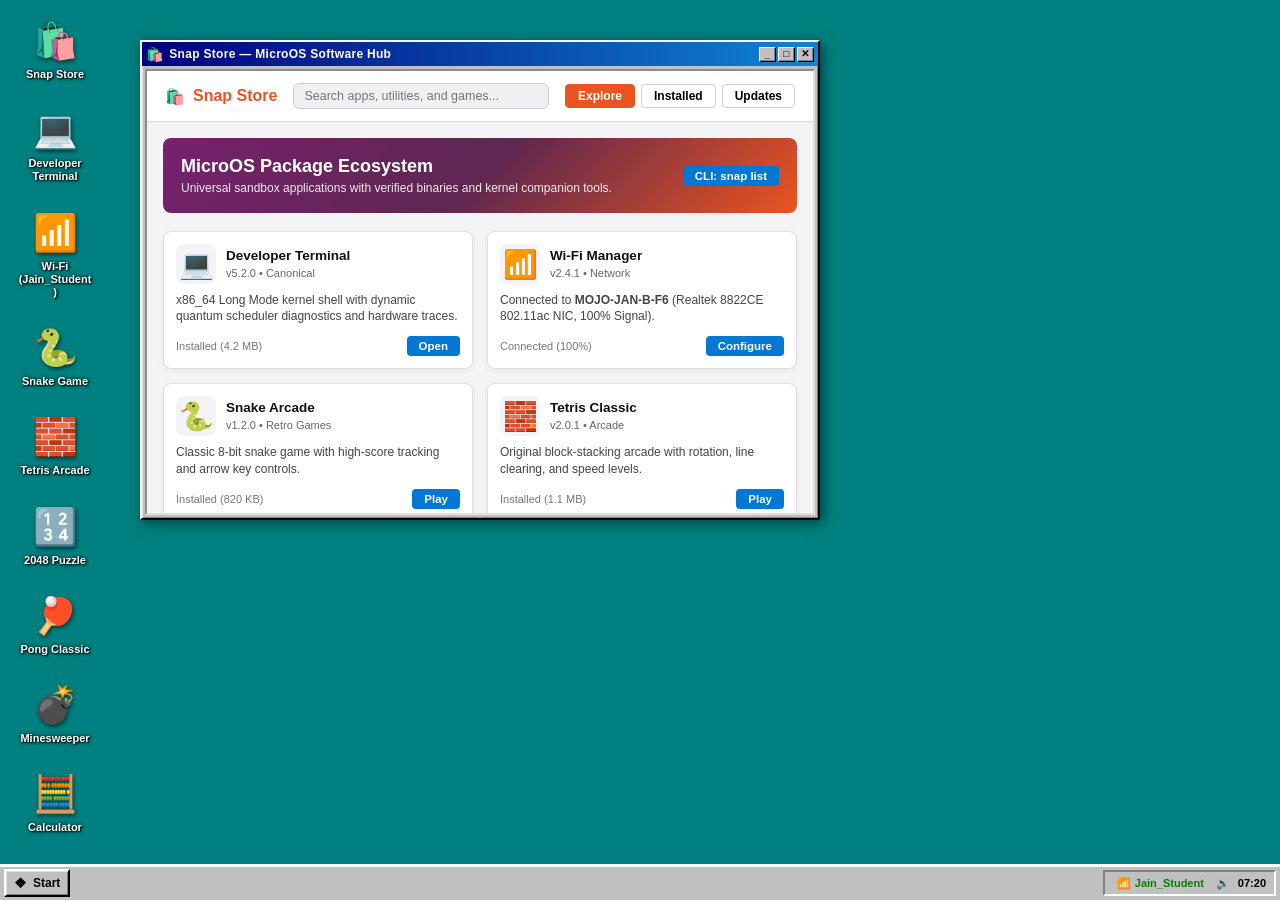
==== commit d46c7351: "feat(net): synchronize Wi-Fi controller with live Jain_Student campus telemetry" ====
--- a/desktop_environment/index.html
+++ b/desktop_environment/index.html
@@ -715,7 +715,7 @@
     </div>
     <div class="desktop-shortcut" onclick="openWindow('winWifi')">
       <div class="shortcut-icon">📶</div>
-      <div class="shortcut-label" id="desktopWifiLabel">Wi-Fi (MOJO-JAN-B-F5)</div>
+      <div class="shortcut-label" id="desktopWifiLabel">Wi-Fi (Jain_Student)</div>
     </div>
     <div class="desktop-shortcut" onclick="openWindow('winSnake')">
       <div class="shortcut-icon">🐍</div>
@@ -1127,9 +1127,9 @@
 
     <!-- System Tray Inset -->
     <div class="system-tray">
-      <div class="tray-wifi-pill" onclick="openWindow('winWifi')" id="trayWifiPill" title="Wi-Fi: MOJO-JAN-B-F5 (Connected, 100%)">
+      <div class="tray-wifi-pill" onclick="openWindow('winWifi')" id="trayWifiPill" title="Wi-Fi: Jain_Student (Connected, 100%)">
         <span>📶</span>
-        <span style="color: #008000;" id="trayWifiSsid">MOJO-JAN-B-F5</span>
+        <span style="color: #008000;" id="trayWifiSsid">Jain_Student</span>
       </div>
       <div title="Volume: 100%">🔊</div>
       <div id="trayClock">19:02</div>
@@ -1315,15 +1315,15 @@
     // Wi-Fi Connection Manager (Real Device Network)
     // -------------------------------------------------------------------------
     const wifiNetworks = [
-      { ssid: 'MOJO-JAN-B-F5', bssid: '3C:52:A1:05:AE:DA', signal: '100%', dbm: '-61 dBm', chan: 'Channel 1 (2.4 GHz)', rate: '270 Mbps', sec: 'WPA2' },
-      { ssid: 'MOJO-JAN-B-F6', bssid: '50:91:E3:75:7C:02', signal: '100%', dbm: '-37 dBm', chan: 'Channel 1 (2.4 GHz)', rate: '300 Mbps', sec: 'WPA2' },
-      { ssid: 'MOJO-JAN-B-F7', bssid: '3C:52:A1:05:B2:7A', signal: '100%', dbm: '-54 dBm', chan: 'Channel 9 (2.4 GHz)', rate: '270 Mbps', sec: 'WPA2' },
-      { ssid: 'A703-Mojo',    bssid: '3C:52:A1:05:B5:5A', signal: '100%', dbm: '-52 dBm', chan: 'Channel 1 (2.4 GHz)', rate: '300 Mbps', sec: 'WPA2' },
-      { ssid: 'Airtel_rjam_8146', bssid: '40:48:6E:70:3B:0A', signal: '80%', dbm: '-58 dBm', chan: 'Channel 11 (2.4 GHz)', rate: '144 Mbps', sec: 'WPA2' },
-      { ssid: 'A-303',        bssid: '50:91:E3:75:86:5A', signal: '55%', dbm: '-75 dBm', chan: 'Channel 2 (2.4 GHz)', rate: '54 Mbps', sec: 'WPA2' }
+      { ssid: 'Jain_Student',   bssid: '80:BC:37:8D:63:E8', signal: '100%', dbm: '-35 dBm', chan: 'Channel 3 (2.4 GHz)', rate: '144.4 Mbps', sec: 'Open (Campus)' },
+      { ssid: 'Jain_Guest',     bssid: '34:15:93:49:D8:18', signal: '95%',  dbm: '-42 dBm', chan: 'Channel 3 (2.4 GHz)', rate: '144 Mbps',   sec: 'WPA2' },
+      { ssid: 'Jain_Staff',     bssid: '80:BC:37:0D:63:E8', signal: '100%', dbm: '-36 dBm', chan: 'Channel 3 (2.4 GHz)', rate: '144 Mbps',   sec: 'WPA2-Enterprise' },
+      { ssid: 'Jain_Hackathon', bssid: 'C8:A6:08:78:09:E0', signal: '100%', dbm: '-38 dBm', chan: 'Channel 1 (802.11ax)', rate: '300 Mbps', sec: 'WPA3' },
+      { ssid: 'MOJO-JAN-B-F5',  bssid: '3C:52:A1:05:AE:DA', signal: '80%',  dbm: '-61 dBm', chan: 'Channel 1 (2.4 GHz)', rate: '270 Mbps',   sec: 'WPA2' },
+      { ssid: 'Airtel_rjam_8146', bssid: '40:48:6E:70:3B:0A', signal: '75%', dbm: '-65 dBm', chan: 'Channel 11 (2.4 GHz)', rate: '144 Mbps', sec: 'WPA2' }
     ];
 
-    let activeWifiSSID = 'MOJO-JAN-B-F5';
+    let activeWifiSSID = 'Jain_Student';
     let isWifiOnline = true;
 
     function renderWifiUI() {
